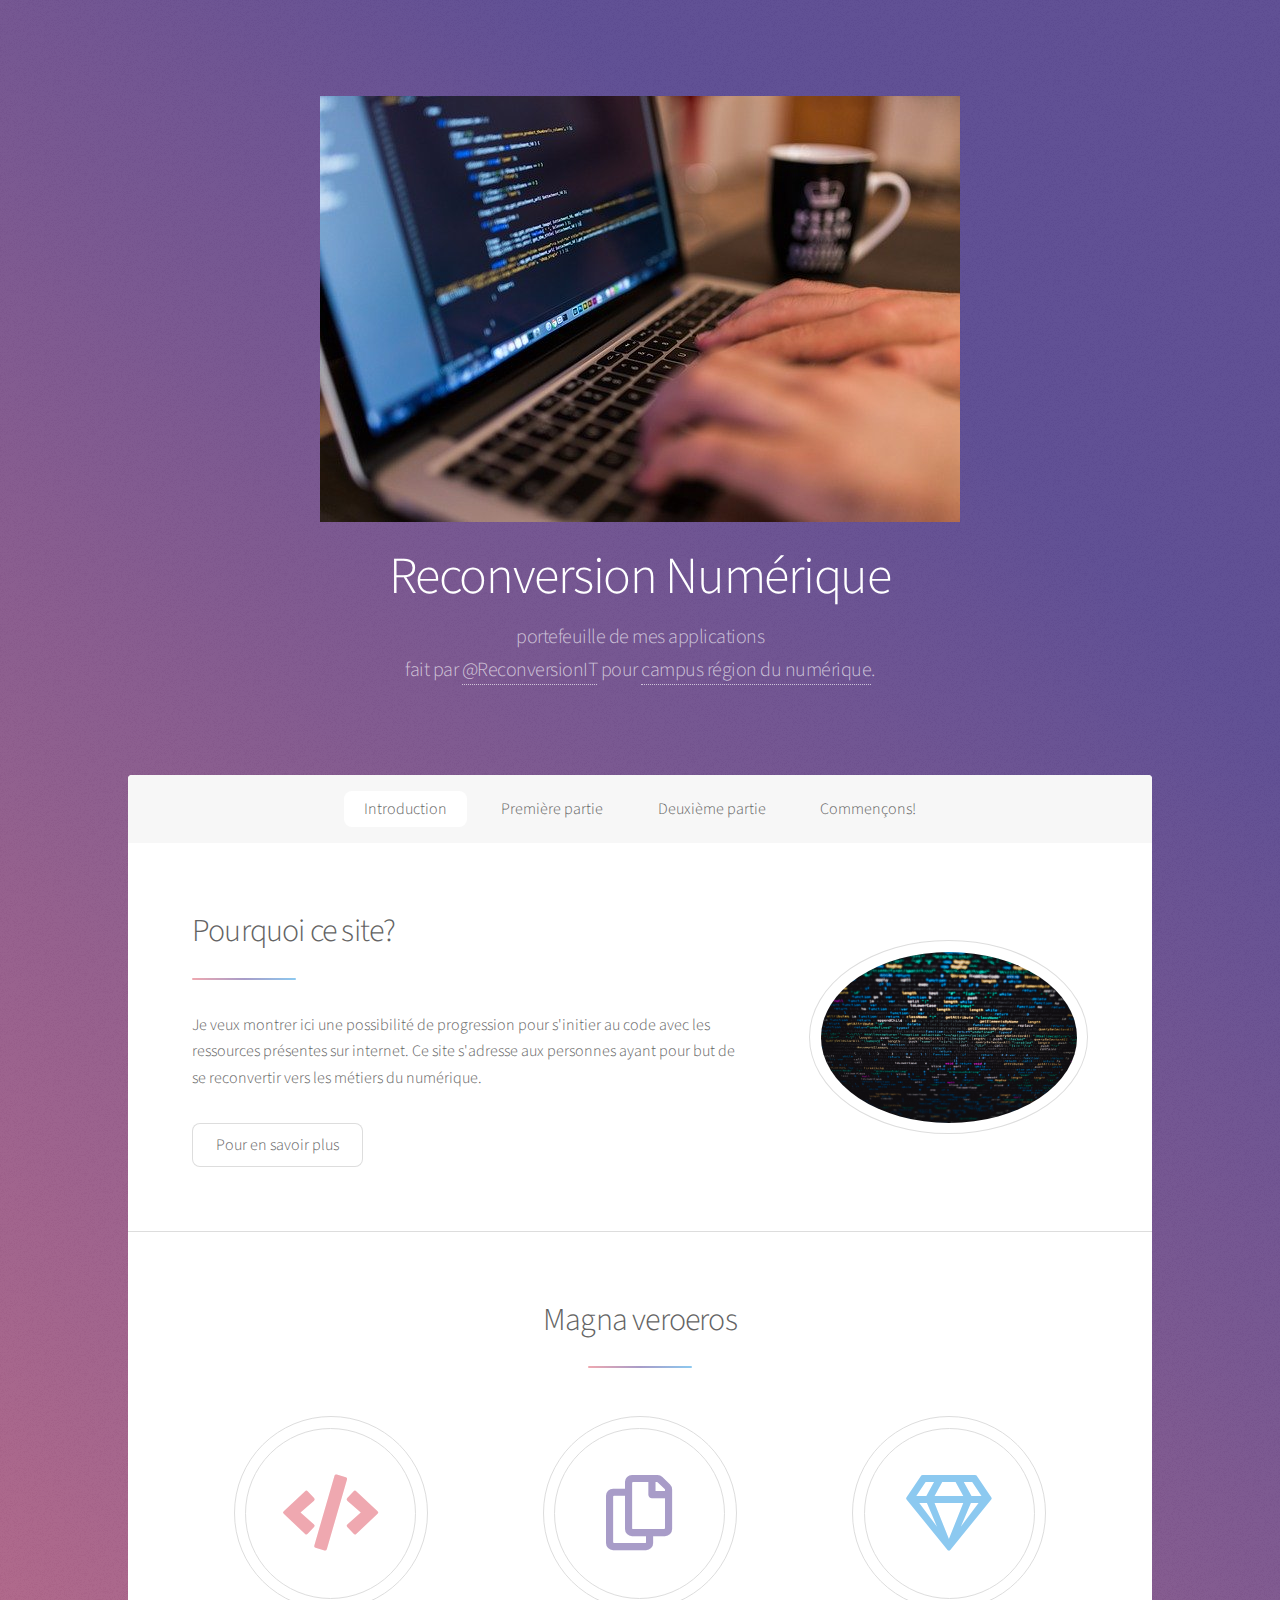
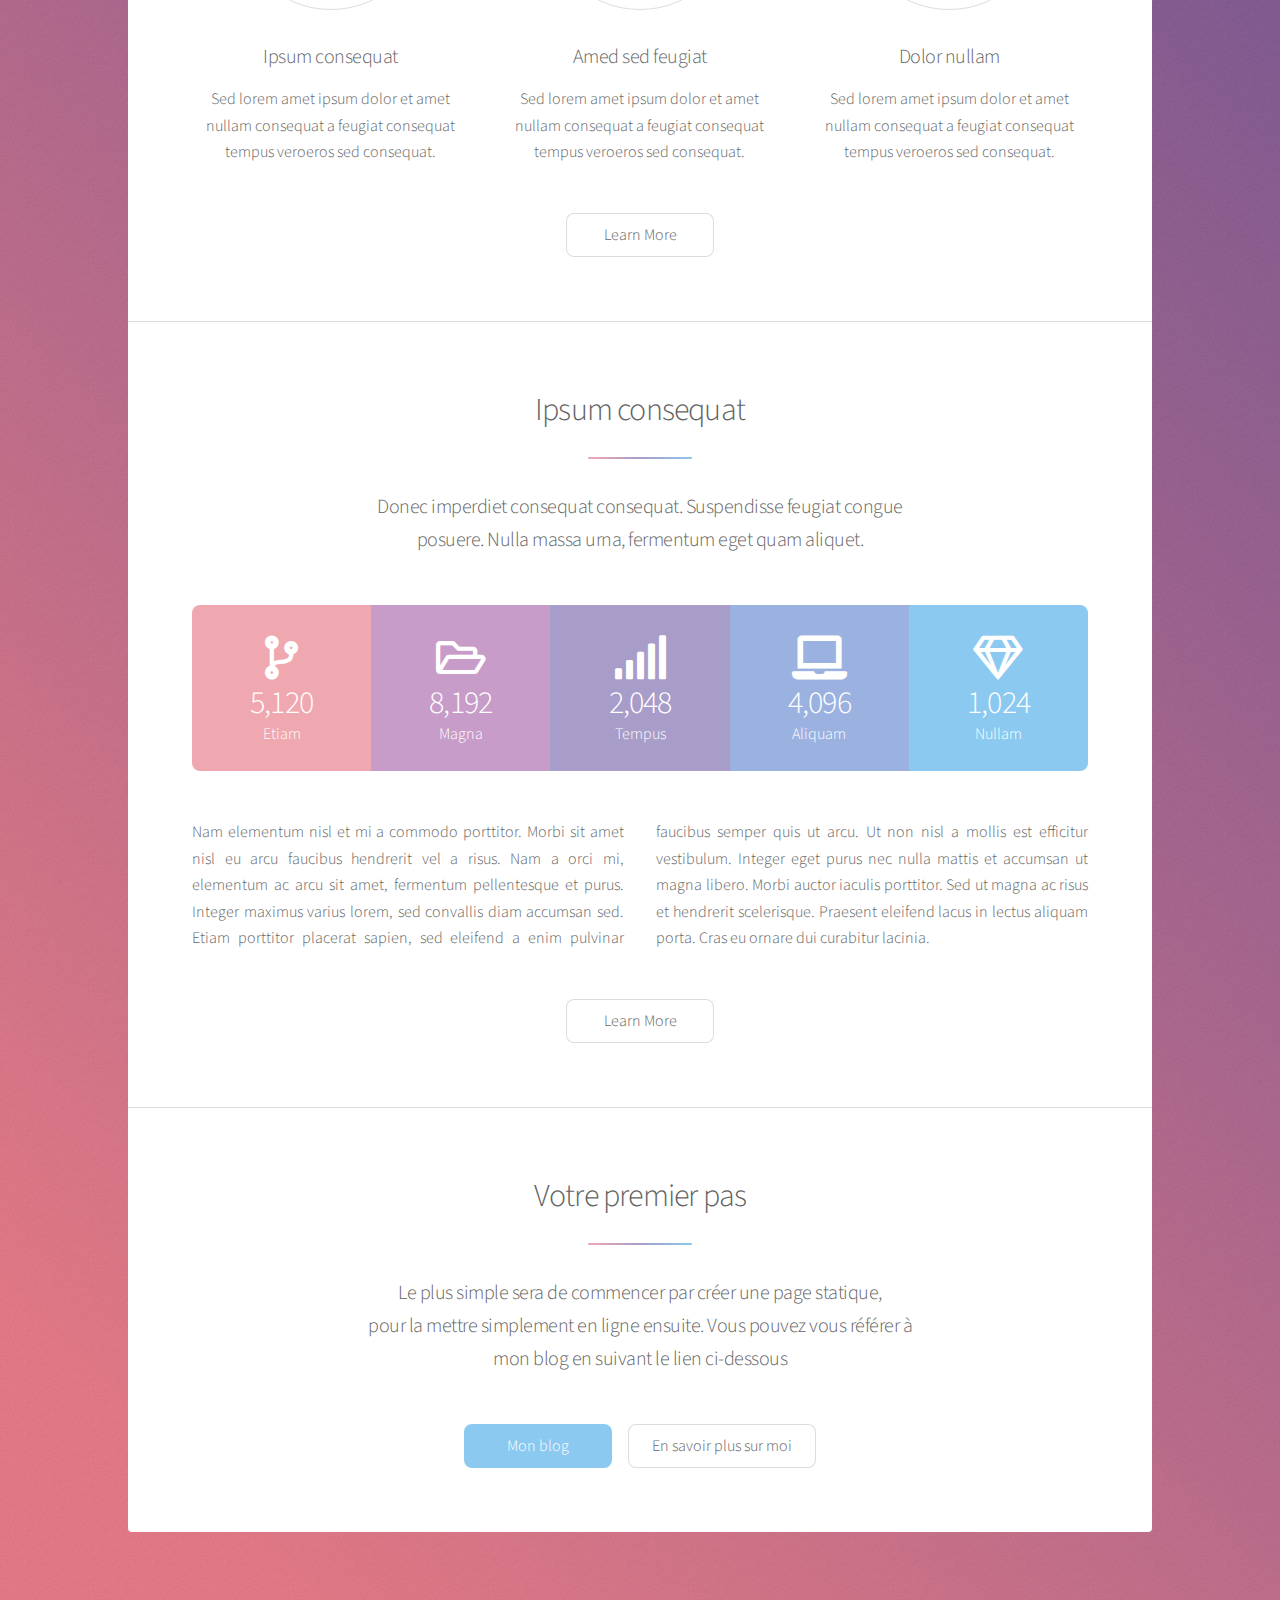
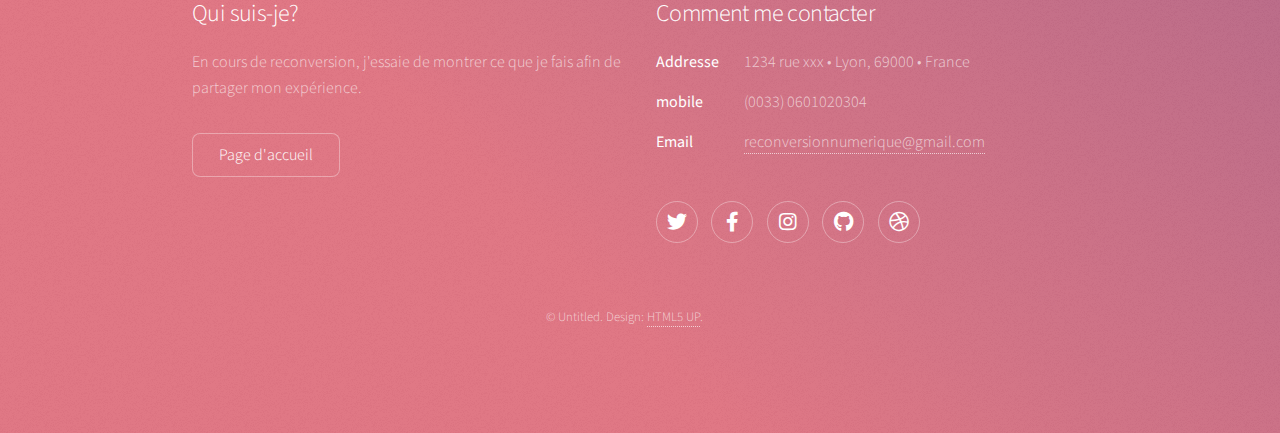
==== index.html @ 4ed1828c "Add files via upload" ====
<!DOCTYPE HTML>
<!--
	Stellar by HTML5 UP
	html5up.net | @ajlkn
	Free for personal and commercial use under the CCA 3.0 license (html5up.net/license)
-->
<html>
	<head>
		<title>RECONVERSION NUMERIQUE</title>
		<meta charset="utf-8" />
		<meta name="viewport" content="width=device-width, initial-scale=1, user-scalable=no" />
		<link rel="stylesheet" href="assets/css/main.css" />
		<noscript><link rel="stylesheet" href="assets/css/noscript.css" /></noscript>
	</head>
	<body class="is-preload">

		<!-- Wrapper -->
			<div id="wrapper">

				<!-- Header -->
					<header id="header" class="alt">
						<span class="logo"><img src="images/work-731198_640.jpg" alt="" /></span>
						<h1>Reconversion Numérique</h1>
						<p>portefeuille de mes applications<br />
						fait par <a href="https://twitter.com/ReconversionIT">@ReconversionIT</a> pour <a href="https://www.campus-region.fr/">campus région du numérique</a>.</p>
					</header>

				<!-- Nav -->
					<nav id="nav">
						<ul>
							<li><a href="#intro" class="active">Introduction</a></li>
							<li><a href="#first">Première partie</a></li>
							<li><a href="#second">Deuxième partie</a></li>
							<li><a href="#cta">Commençons!</a></li>
						</ul>
					</nav>

				<!-- Main -->
					<div id="main">

						<!-- Introduction -->
							<section id="intro" class="main">
								<div class="spotlight">
									<div class="content">
										<header class="major">
											<h2>Pourquoi ce site?</h2>
										</header>
										<p>Je veux montrer ici une possibilité de progression pour s'initier au code avec les ressources présentes sur internet. Ce site s'adresse aux personnes ayant pour but de se reconvertir vers les métiers du numérique.</p>
										<ul class="actions">
											<li><a href="generic.html" class="button">Pour en savoir plus</a></li>
										</ul>
									</div>
									<span class="image"><img src="images/pic01.jpg" alt="" /></span>
								</div>
							</section>

						<!-- First Section -->
							<section id="first" class="main special">
								<header class="major">
									<h2>Magna veroeros</h2>
								</header>
								<ul class="features">
									<li>
										<span class="icon solid major style1 fa-code"></span>
										<h3>Ipsum consequat</h3>
										<p>Sed lorem amet ipsum dolor et amet nullam consequat a feugiat consequat tempus veroeros sed consequat.</p>
									</li>
									<li>
										<span class="icon major style3 fa-copy"></span>
										<h3>Amed sed feugiat</h3>
										<p>Sed lorem amet ipsum dolor et amet nullam consequat a feugiat consequat tempus veroeros sed consequat.</p>
									</li>
									<li>
										<span class="icon major style5 fa-gem"></span>
										<h3>Dolor nullam</h3>
										<p>Sed lorem amet ipsum dolor et amet nullam consequat a feugiat consequat tempus veroeros sed consequat.</p>
									</li>
								</ul>
								<footer class="major">
									<ul class="actions special">
										<li><a href="generic.html" class="button">Learn More</a></li>
									</ul>
								</footer>
							</section>

						<!-- Second Section -->
							<section id="second" class="main special">
								<header class="major">
									<h2>Ipsum consequat</h2>
									<p>Donec imperdiet consequat consequat. Suspendisse feugiat congue<br />
									posuere. Nulla massa urna, fermentum eget quam aliquet.</p>
								</header>
								<ul class="statistics">
									<li class="style1">
										<span class="icon solid fa-code-branch"></span>
										<strong>5,120</strong> Etiam
									</li>
									<li class="style2">
										<span class="icon fa-folder-open"></span>
										<strong>8,192</strong> Magna
									</li>
									<li class="style3">
										<span class="icon solid fa-signal"></span>
										<strong>2,048</strong> Tempus
									</li>
									<li class="style4">
										<span class="icon solid fa-laptop"></span>
										<strong>4,096</strong> Aliquam
									</li>
									<li class="style5">
										<span class="icon fa-gem"></span>
										<strong>1,024</strong> Nullam
									</li>
								</ul>
								<p class="content">Nam elementum nisl et mi a commodo porttitor. Morbi sit amet nisl eu arcu faucibus hendrerit vel a risus. Nam a orci mi, elementum ac arcu sit amet, fermentum pellentesque et purus. Integer maximus varius lorem, sed convallis diam accumsan sed. Etiam porttitor placerat sapien, sed eleifend a enim pulvinar faucibus semper quis ut arcu. Ut non nisl a mollis est efficitur vestibulum. Integer eget purus nec nulla mattis et accumsan ut magna libero. Morbi auctor iaculis porttitor. Sed ut magna ac risus et hendrerit scelerisque. Praesent eleifend lacus in lectus aliquam porta. Cras eu ornare dui curabitur lacinia.</p>
								<footer class="major">
									<ul class="actions special">
										<li><a href="generic.html" class="button">Learn More</a></li>
									</ul>
								</footer>
							</section>

						<!-- Get Started -->
							<section id="cta" class="main special">
								<header class="major">
									<h2>Votre premier pas</h2>
									<p>Le plus simple sera de commencer par créer une page statique,<br />
									pour la mettre simplement en ligne ensuite. Vous pouvez vous référer à<br />
									mon blog en suivant le lien ci-dessous </p>
								</header>
								<footer class="major">
									<ul class="actions special">
										<li><a href="https://reconversionnumeri.wixsite.com/website" class="button primary">Mon blog</a></li>
										<li><a href="generic.html" class="button">En savoir plus sur moi</a></li>
									</ul>
								</footer>
							</section>

					</div>

				<!-- Footer -->
					<footer id="footer">
						<section>
							<h2>Qui suis-je?</h2>
							<p>En cours de reconversion, j'essaie de montrer ce que je fais afin de partager mon expérience.</p>
							<ul class="actions">
								<li><a href="index.html" class="button">Page d'accueil</a></li>
							</ul>
						</section>
						<section>
							<h2>Comment me contacter</h2>
							<dl class="alt">
								<dt>Addresse</dt>
								<dd>1234 rue xxx &bull; Lyon, 69000 &bull; France</dd>
								<dt>mobile</dt>
								<dd>(0033) 0601020304</dd>
								<dt>Email</dt>
								<dd><a href="#">reconversionnumerique@gmail.com</a></dd>
							</dl>
							<ul class="icons">
								<li><a href="https://twitter.com/ReconversionIT" class="icon brands fa-twitter alt"><span class="label">Twitter</span></a></li>
								<li><a href="https://www.facebook.com/reconversion.numerique.9" class="icon brands fa-facebook-f alt"><span class="label">Facebook</span></a></li>
								<li><a href="https://www.instagram.com/reconversionnumerique/" class="icon brands fa-instagram alt"><span class="label">Instagram</span></a></li>
								<li><a href="https://github.com/reconversionnumerique/" class="icon brands fa-github alt"><span class="label">GitHub</span></a></li>
								<li><a href="https://dribbble.com/Numerique" class="icon brands fa-dribbble alt"><span class="label">Dribbble</span></a></li>
							</ul>
						</section>
						<p class="copyright">&copy; Untitled. Design: <a href="https://html5up.net">HTML5 UP</a>.</p>
					</footer>

			</div>

		<!-- Scripts -->
			<script src="assets/js/jquery.min.js"></script>
			<script src="assets/js/jquery.scrollex.min.js"></script>
			<script src="assets/js/jquery.scrolly.min.js"></script>
			<script src="assets/js/browser.min.js"></script>
			<script src="assets/js/breakpoints.min.js"></script>
			<script src="assets/js/util.js"></script>
			<script src="assets/js/main.js"></script>

	</body>
</html>
---- assets/css/main.css ----
@import url(fontawesome-all.min.css);
@import 'https://fonts.googleapis.com/css?family=Source+Sans+Pro:300,400';

/*
	Stellar by HTML5 UP
	html5up.net | @ajlkn
	Free for personal and commercial use under the CCA 3.0 license (html5up.net/license)
*/

html, body, div, span, applet, object,
iframe, h1, h2, h3, h4, h5, h6, p, blockquote,
pre, a, abbr, acronym, address, big, cite,
code, del, dfn, em, img, ins, kbd, q, s, samp,
small, strike, strong, sub, sup, tt, var, b,
u, i, center, dl, dt, dd, ol, ul, li, fieldset,
form, label, legend, table, caption, tbody,
tfoot, thead, tr, th, td, article, aside,
canvas, details, embed, figure, figcaption,
footer, header, hgroup, menu, nav, output, ruby,
section, summary, time, mark, audio, video {
	margin: 0;
	padding: 0;
	border: 0;
	font-size: 100%;
	font: inherit;
	vertical-align: baseline;}

article, aside, details, figcaption, figure,
footer, header, hgroup, menu, nav, section {
	display: block;}

body {
	line-height: 1;
}

ol, ul {
	list-style: none;
}

blockquote, q {
	quotes: none;
}

	blockquote:before, blockquote:after, q:before, q:after {
		content: '';
		content: none;
	}

table {
	border-collapse: collapse;
	border-spacing: 0;
}

body {
	-webkit-text-size-adjust: none;
}

mark {
	background-color: transparent;
	color: inherit;
}

input::-moz-focus-inner {
	border: 0;
	padding: 0;
}

input, select, textarea {
	-moz-appearance: none;
	-webkit-appearance: none;
	-ms-appearance: none;
	appearance: none;
}

/* Basic */

	@-ms-viewport {
		width: device-width;
	}

	body {
		-ms-overflow-style: scrollbar;
	}

	@media screen and (max-width: 480px) {

		html, body {
			min-width: 320px;
		}

	}

	html {
		box-sizing: border-box;
	}

	*, *:before, *:after {
		box-sizing: inherit;
	}

	body {
		background-color: #935d8c;
		background-image: url("images/overlay.png"), -moz-linear-gradient(45deg, #e37682 15%, #5f4d93 85%);
		background-image: url("images/overlay.png"), -webkit-linear-gradient(45deg, #e37682 15%, #5f4d93 85%);
		background-image: url("images/overlay.png"), -ms-linear-gradient(45deg, #e37682 15%, #5f4d93 85%);
		background-image: url("images/overlay.png"), linear-gradient(45deg, #e37682 15%, #5f4d93 85%);
	}

		body.is-preload *, body.is-preload *:before, body.is-preload *:after {
			-moz-animation: none !important;
			-webkit-animation: none !important;
			-ms-animation: none !important;
			animation: none !important;
			-moz-transition: none !important;
			-webkit-transition: none !important;
			-ms-transition: none !important;
			transition: none !important;
		}

/* Type */

	body {
		background-color: #935d8c;
		color: rgba(255, 255, 255, 0.65);
	}

	body, input, select, textarea {
		font-family: "Source Sans Pro", Helvetica, sans-serif;
		font-size: 17pt;
		font-weight: 300;
		line-height: 1.65;
	}

		@media screen and (max-width: 1680px) {

			body, input, select, textarea {
				font-size: 14pt;
			}

		}

		@media screen and (max-width: 1280px) {

			body, input, select, textarea {
				font-size: 12pt;
			}

		}

		@media screen and (max-width: 360px) {

			body, input, select, textarea {
				font-size: 11pt;
			}

		}

	a {
		-moz-transition: color 0.2s ease, border-bottom 0.2s ease;
		-webkit-transition: color 0.2s ease, border-bottom 0.2s ease;
		-ms-transition: color 0.2s ease, border-bottom 0.2s ease;
		transition: color 0.2s ease, border-bottom 0.2s ease;
		text-decoration: none;
		border-bottom: dotted 1px;
		color: inherit;
	}

		a:hover {
			border-bottom-color: transparent;
		}

	strong, b {
		font-weight: 400;
	}

	em, i {
		font-style: italic;
	}

	p {
		margin: 0 0 2em 0;
	}

		p.content {
			-moz-columns: 20em 2;
			-webkit-columns: 20em 2;
			-ms-columns: 20em 2;
			columns: 20em 2;
			-moz-column-gap: 2em;
			-webkit-column-gap: 2em;
			-ms-column-gap: 2em;
			column-gap: 2em;
			text-align: justify;
		}

	h1, h2, h3, h4, h5, h6 {
		font-weight: 300;
		line-height: 1.5;
		margin: 0 0 0.7em 0;
		letter-spacing: -0.025em;
	}

		h1 a, h2 a, h3 a, h4 a, h5 a, h6 a {
			color: inherit;
			text-decoration: none;
		}

	h1 {
		font-size: 2.5em;
		line-height: 1.2;
	}

	h2 {
		font-size: 1.5em;
	}

	h3 {
		font-size: 1.25em;
	}

	h4 {
		font-size: 1.1em;
	}

	h5 {
		font-size: 0.9em;
	}

	h6 {
		font-size: 0.7em;
	}

	@media screen and (max-width: 736px) {

		h1 {
			font-size: 2em;
		}

	}

	sub {
		font-size: 0.8em;
		position: relative;
		top: 0.5em;
	}

	sup {
		font-size: 0.8em;
		position: relative;
		top: -0.5em;
	}

	blockquote {
		border-left: solid 4px;
		font-style: italic;
		margin: 0 0 2em 0;
		padding: 0.5em 0 0.5em 2em;
	}

	code {
		border-radius: 8px;
		border: solid 1px;
		font-family: "Courier New", monospace;
		font-size: 0.9em;
		margin: 0 0.25em;
		padding: 0.25em 0.65em;
	}

	pre {
		-webkit-overflow-scrolling: touch;
		font-family: "Courier New", monospace;
		font-size: 0.9em;
		margin: 0 0 2em 0;
	}

		pre code {
			display: block;
			line-height: 1.75;
			padding: 1em 1.5em;
			overflow-x: auto;
		}

	hr {
		border: 0;
		border-bottom: solid 1px;
		margin: 2em 0;
	}

		hr.major {
			margin: 3em 0;
		}

	.align-left {
		text-align: left;
	}

	.align-center {
		text-align: center;
	}

	.align-right {
		text-align: right;
	}

	input, select, textarea {
		color: #ffffff;
	}

	a:hover {
		color: #ffffff;
	}

	strong, b {
		color: #ffffff;
	}

	h1, h2, h3, h4, h5, h6 {
		color: #ffffff;
	}

	blockquote {
		border-left-color: rgba(255, 255, 255, 0.35);
	}

	code {
		background: rgba(255, 255, 255, 0.075);
		border-color: rgba(255, 255, 255, 0.35);
	}

	hr {
		border-bottom-color: rgba(255, 255, 255, 0.35);
	}

/* Row */

	.row {
		display: flex;
		flex-wrap: wrap;
		box-sizing: border-box;
		align-items: stretch;
	}

		.row > * {
			box-sizing: border-box;
		}

		.row.gtr-uniform > * > :last-child {
			margin-bottom: 0;
		}

		.row.aln-left {
			justify-content: flex-start;
		}

		.row.aln-center {
			justify-content: center;
		}

		.row.aln-right {
			justify-content: flex-end;
		}

		.row.aln-top {
			align-items: flex-start;
		}

		.row.aln-middle {
			align-items: center;
		}

		.row.aln-bottom {
			align-items: flex-end;
		}

		.row > .imp {
			order: -1;
		}

		.row > .col-1 {
			width: 8.33333%;
		}

		.row > .off-1 {
			margin-left: 8.33333%;
		}

		.row > .col-2 {
			width: 16.66667%;
		}

		.row > .off-2 {
			margin-left: 16.66667%;
		}

		.row > .col-3 {
			width: 25%;
		}

		.row > .off-3 {
			margin-left: 25%;
		}

		.row > .col-4 {
			width: 33.33333%;
		}

		.row > .off-4 {
			margin-left: 33.33333%;
		}

		.row > .col-5 {
			width: 41.66667%;
		}

		.row > .off-5 {
			margin-left: 41.66667%;
		}

		.row > .col-6 {
			width: 50%;
		}

		.row > .off-6 {
			margin-left: 50%;
		}

		.row > .col-7 {
			width: 58.33333%;
		}

		.row > .off-7 {
			margin-left: 58.33333%;
		}

		.row > .col-8 {
			width: 66.66667%;
		}

		.row > .off-8 {
			margin-left: 66.66667%;
		}

		.row > .col-9 {
			width: 75%;
		}

		.row > .off-9 {
			margin-left: 75%;
		}

		.row > .col-10 {
			width: 83.33333%;
		}

		.row > .off-10 {
			margin-left: 83.33333%;
		}

		.row > .col-11 {
			width: 91.66667%;
		}

		.row > .off-11 {
			margin-left: 91.66667%;
		}

		.row > .col-12 {
			width: 100%;
		}

		.row > .off-12 {
			margin-left: 100%;
		}

		.row.gtr-0 {
			margin-top: 0;
			margin-left: 0em;
		}

			.row.gtr-0 > * {
				padding: 0 0 0 0em;
			}

			.row.gtr-0.gtr-uniform {
				margin-top: 0em;
			}

				.row.gtr-0.gtr-uniform > * {
					padding-top: 0em;
				}

		.row.gtr-25 {
			margin-top: 0;
			margin-left: -0.375em;
		}

			.row.gtr-25 > * {
				padding: 0 0 0 0.375em;
			}

			.row.gtr-25.gtr-uniform {
				margin-top: -0.375em;
			}

				.row.gtr-25.gtr-uniform > * {
					padding-top: 0.375em;
				}

		.row.gtr-50 {
			margin-top: 0;
			margin-left: -0.75em;
		}

			.row.gtr-50 > * {
				padding: 0 0 0 0.75em;
			}

			.row.gtr-50.gtr-uniform {
				margin-top: -0.75em;
			}

				.row.gtr-50.gtr-uniform > * {
					padding-top: 0.75em;
				}

		.row {
			margin-top: 0;
			margin-left: -1.5em;
		}

			.row > * {
				padding: 0 0 0 1.5em;
			}

			.row.gtr-uniform {
				margin-top: -1.5em;
			}

				.row.gtr-uniform > * {
					padding-top: 1.5em;
				}

		.row.gtr-150 {
			margin-top: 0;
			margin-left: -2.25em;
		}

			.row.gtr-150 > * {
				padding: 0 0 0 2.25em;
			}

			.row.gtr-150.gtr-uniform {
				margin-top: -2.25em;
			}

				.row.gtr-150.gtr-uniform > * {
					padding-top: 2.25em;
				}

		.row.gtr-200 {
			margin-top: 0;
			margin-left: -3em;
		}

			.row.gtr-200 > * {
				padding: 0 0 0 3em;
			}

			.row.gtr-200.gtr-uniform {
				margin-top: -3em;
			}

				.row.gtr-200.gtr-uniform > * {
					padding-top: 3em;
				}

		@media screen and (max-width: 1680px) {

			.row {
				display: flex;
				flex-wrap: wrap;
				box-sizing: border-box;
				align-items: stretch;
			}

				.row > * {
					box-sizing: border-box;
				}

				.row.gtr-uniform > * > :last-child {
					margin-bottom: 0;
				}

				.row.aln-left {
					justify-content: flex-start;
				}

				.row.aln-center {
					justify-content: center;
				}

				.row.aln-right {
					justify-content: flex-end;
				}

				.row.aln-top {
					align-items: flex-start;
				}

				.row.aln-middle {
					align-items: center;
				}

				.row.aln-bottom {
					align-items: flex-end;
				}

				.row > .imp-xlarge {
					order: -1;
				}

				.row > .col-1-xlarge {
					width: 8.33333%;
				}

				.row > .off-1-xlarge {
					margin-left: 8.33333%;
				}

				.row > .col-2-xlarge {
					width: 16.66667%;
				}

				.row > .off-2-xlarge {
					margin-left: 16.66667%;
				}

				.row > .col-3-xlarge {
					width: 25%;
				}

				.row > .off-3-xlarge {
					margin-left: 25%;
				}

				.row > .col-4-xlarge {
					width: 33.33333%;
				}

				.row > .off-4-xlarge {
					margin-left: 33.33333%;
				}

				.row > .col-5-xlarge {
					width: 41.66667%;
				}

				.row > .off-5-xlarge {
					margin-left: 41.66667%;
				}

				.row > .col-6-xlarge {
					width: 50%;
				}

				.row > .off-6-xlarge {
					margin-left: 50%;
				}

				.row > .col-7-xlarge {
					width: 58.33333%;
				}

				.row > .off-7-xlarge {
					margin-left: 58.33333%;
				}

				.row > .col-8-xlarge {
					width: 66.66667%;
				}

				.row > .off-8-xlarge {
					margin-left: 66.66667%;
				}

				.row > .col-9-xlarge {
					width: 75%;
				}

				.row > .off-9-xlarge {
					margin-left: 75%;
				}

				.row > .col-10-xlarge {
					width: 83.33333%;
				}

				.row > .off-10-xlarge {
					margin-left: 83.33333%;
				}

				.row > .col-11-xlarge {
					width: 91.66667%;
				}

				.row > .off-11-xlarge {
					margin-left: 91.66667%;
				}

				.row > .col-12-xlarge {
					width: 100%;
				}

				.row > .off-12-xlarge {
					margin-left: 100%;
				}

				.row.gtr-0 {
					margin-top: 0;
					margin-left: 0em;
				}

					.row.gtr-0 > * {
						padding: 0 0 0 0em;
					}

					.row.gtr-0.gtr-uniform {
						margin-top: 0em;
					}

						.row.gtr-0.gtr-uniform > * {
							padding-top: 0em;
						}

				.row.gtr-25 {
					margin-top: 0;
					margin-left: -0.375em;
				}

					.row.gtr-25 > * {
						padding: 0 0 0 0.375em;
					}

					.row.gtr-25.gtr-uniform {
						margin-top: -0.375em;
					}

						.row.gtr-25.gtr-uniform > * {
							padding-top: 0.375em;
						}

				.row.gtr-50 {
					margin-top: 0;
					margin-left: -0.75em;
				}

					.row.gtr-50 > * {
						padding: 0 0 0 0.75em;
					}

					.row.gtr-50.gtr-uniform {
						margin-top: -0.75em;
					}

						.row.gtr-50.gtr-uniform > * {
							padding-top: 0.75em;
						}

				.row {
					margin-top: 0;
					margin-left: -1.5em;
				}

					.row > * {
						padding: 0 0 0 1.5em;
					}

					.row.gtr-uniform {
						margin-top: -1.5em;
					}

						.row.gtr-uniform > * {
							padding-top: 1.5em;
						}

				.row.gtr-150 {
					margin-top: 0;
					margin-left: -2.25em;
				}

					.row.gtr-150 > * {
						padding: 0 0 0 2.25em;
					}

					.row.gtr-150.gtr-uniform {
						margin-top: -2.25em;
					}

						.row.gtr-150.gtr-uniform > * {
							padding-top: 2.25em;
						}

				.row.gtr-200 {
					margin-top: 0;
					margin-left: -3em;
				}

					.row.gtr-200 > * {
						padding: 0 0 0 3em;
					}

					.row.gtr-200.gtr-uniform {
						margin-top: -3em;
					}

						.row.gtr-200.gtr-uniform > * {
							padding-top: 3em;
						}

		}

		@media screen and (max-width: 1280px) {

			.row {
				display: flex;
				flex-wrap: wrap;
				box-sizing: border-box;
				align-items: stretch;
			}

				.row > * {
					box-sizing: border-box;
				}

				.row.gtr-uniform > * > :last-child {
					margin-bottom: 0;
				}

				.row.aln-left {
					justify-content: flex-start;
				}

				.row.aln-center {
					justify-content: center;
				}

				.row.aln-right {
					justify-content: flex-end;
				}

				.row.aln-top {
					align-items: flex-start;
				}

				.row.aln-middle {
					align-items: center;
				}

				.row.aln-bottom {
					align-items: flex-end;
				}

				.row > .imp-large {
					order: -1;
				}

				.row > .col-1-large {
					width: 8.33333%;
				}

				.row > .off-1-large {
					margin-left: 8.33333%;
				}

				.row > .col-2-large {
					width: 16.66667%;
				}

				.row > .off-2-large {
					margin-left: 16.66667%;
				}

				.row > .col-3-large {
					width: 25%;
				}

				.row > .off-3-large {
					margin-left: 25%;
				}

				.row > .col-4-large {
					width: 33.33333%;
				}

				.row > .off-4-large {
					margin-left: 33.33333%;
				}

				.row > .col-5-large {
					width: 41.66667%;
				}

				.row > .off-5-large {
					margin-left: 41.66667%;
				}

				.row > .col-6-large {
					width: 50%;
				}

				.row > .off-6-large {
					margin-left: 50%;
				}

				.row > .col-7-large {
					width: 58.33333%;
				}

				.row > .off-7-large {
					margin-left: 58.33333%;
				}

				.row > .col-8-large {
					width: 66.66667%;
				}

				.row > .off-8-large {
					margin-left: 66.66667%;
				}

				.row > .col-9-large {
					width: 75%;
				}

				.row > .off-9-large {
					margin-left: 75%;
				}

				.row > .col-10-large {
					width: 83.33333%;
				}

				.row > .off-10-large {
					margin-left: 83.33333%;
				}

				.row > .col-11-large {
					width: 91.66667%;
				}

				.row > .off-11-large {
					margin-left: 91.66667%;
				}

				.row > .col-12-large {
					width: 100%;
				}

				.row > .off-12-large {
					margin-left: 100%;
				}

				.row.gtr-0 {
					margin-top: 0;
					margin-left: 0em;
				}

					.row.gtr-0 > * {
						padding: 0 0 0 0em;
					}

					.row.gtr-0.gtr-uniform {
						margin-top: 0em;
					}

						.row.gtr-0.gtr-uniform > * {
							padding-top: 0em;
						}

				.row.gtr-25 {
					margin-top: 0;
					margin-left: -0.375em;
				}

					.row.gtr-25 > * {
						padding: 0 0 0 0.375em;
					}

					.row.gtr-25.gtr-uniform {
						margin-top: -0.375em;
					}

						.row.gtr-25.gtr-uniform > * {
							padding-top: 0.375em;
						}

				.row.gtr-50 {
					margin-top: 0;
					margin-left: -0.75em;
				}

					.row.gtr-50 > * {
						padding: 0 0 0 0.75em;
					}

					.row.gtr-50.gtr-uniform {
						margin-top: -0.75em;
					}

						.row.gtr-50.gtr-uniform > * {
							padding-top: 0.75em;
						}

				.row {
					margin-top: 0;
					margin-left: -1.5em;
				}

					.row > * {
						padding: 0 0 0 1.5em;
					}

					.row.gtr-uniform {
						margin-top: -1.5em;
					}

						.row.gtr-uniform > * {
							padding-top: 1.5em;
						}

				.row.gtr-150 {
					margin-top: 0;
					margin-left: -2.25em;
				}

					.row.gtr-150 > * {
						padding: 0 0 0 2.25em;
					}

					.row.gtr-150.gtr-uniform {
						margin-top: -2.25em;
					}

						.row.gtr-150.gtr-uniform > * {
							padding-top: 2.25em;
						}

				.row.gtr-200 {
					margin-top: 0;
					margin-left: -3em;
				}

					.row.gtr-200 > * {
						padding: 0 0 0 3em;
					}

					.row.gtr-200.gtr-uniform {
						margin-top: -3em;
					}

						.row.gtr-200.gtr-uniform > * {
							padding-top: 3em;
						}

		}

		@media screen and (max-width: 980px) {

			.row {
				display: flex;
				flex-wrap: wrap;
				box-sizing: border-box;
				align-items: stretch;
			}

				.row > * {
					box-sizing: border-box;
				}

				.row.gtr-uniform > * > :last-child {
					margin-bottom: 0;
				}

				.row.aln-left {
					justify-content: flex-start;
				}

				.row.aln-center {
					justify-content: center;
				}

				.row.aln-right {
					justify-content: flex-end;
				}

				.row.aln-top {
					align-items: flex-start;
				}

				.row.aln-middle {
					align-items: center;
				}

				.row.aln-bottom {
					align-items: flex-end;
				}

				.row > .imp-medium {
					order: -1;
				}

				.row > .col-1-medium {
					width: 8.33333%;
				}

				.row > .off-1-medium {
					margin-left: 8.33333%;
				}

				.row > .col-2-medium {
					width: 16.66667%;
				}

				.row > .off-2-medium {
					margin-left: 16.66667%;
				}

				.row > .col-3-medium {
					width: 25%;
				}

				.row > .off-3-medium {
					margin-left: 25%;
				}

				.row > .col-4-medium {
					width: 33.33333%;
				}

				.row > .off-4-medium {
					margin-left: 33.33333%;
				}

				.row > .col-5-medium {
					width: 41.66667%;
				}

				.row > .off-5-medium {
					margin-left: 41.66667%;
				}

				.row > .col-6-medium {
					width: 50%;
				}

				.row > .off-6-medium {
					margin-left: 50%;
				}

				.row > .col-7-medium {
					width: 58.33333%;
				}

				.row > .off-7-medium {
					margin-left: 58.33333%;
				}

				.row > .col-8-medium {
					width: 66.66667%;
				}

				.row > .off-8-medium {
					margin-left: 66.66667%;
				}

				.row > .col-9-medium {
					width: 75%;
				}

				.row > .off-9-medium {
					margin-left: 75%;
				}

				.row > .col-10-medium {
					width: 83.33333%;
				}

				.row > .off-10-medium {
					margin-left: 83.33333%;
				}

				.row > .col-11-medium {
					width: 91.66667%;
				}

				.row > .off-11-medium {
					margin-left: 91.66667%;
				}

				.row > .col-12-medium {
					width: 100%;
				}

				.row > .off-12-medium {
					margin-left: 100%;
				}

				.row.gtr-0 {
					margin-top: 0;
					margin-left: 0em;
				}

					.row.gtr-0 > * {
						padding: 0 0 0 0em;
					}

					.row.gtr-0.gtr-uniform {
						margin-top: 0em;
					}

						.row.gtr-0.gtr-uniform > * {
							padding-top: 0em;
						}

				.row.gtr-25 {
					margin-top: 0;
					margin-left: -0.375em;
				}

					.row.gtr-25 > * {
						padding: 0 0 0 0.375em;
					}

					.row.gtr-25.gtr-uniform {
						margin-top: -0.375em;
					}

						.row.gtr-25.gtr-uniform > * {
							padding-top: 0.375em;
						}

				.row.gtr-50 {
					margin-top: 0;
					margin-left: -0.75em;
				}

					.row.gtr-50 > * {
						padding: 0 0 0 0.75em;
					}

					.row.gtr-50.gtr-uniform {
						margin-top: -0.75em;
					}

						.row.gtr-50.gtr-uniform > * {
							padding-top: 0.75em;
						}

				.row {
					margin-top: 0;
					margin-left: -1.5em;
				}

					.row > * {
						padding: 0 0 0 1.5em;
					}

					.row.gtr-uniform {
						margin-top: -1.5em;
					}

						.row.gtr-uniform > * {
							padding-top: 1.5em;
						}

				.row.gtr-150 {
					margin-top: 0;
					margin-left: -2.25em;
				}

					.row.gtr-150 > * {
						padding: 0 0 0 2.25em;
					}

					.row.gtr-150.gtr-uniform {
						margin-top: -2.25em;
					}

						.row.gtr-150.gtr-uniform > * {
							padding-top: 2.25em;
						}

				.row.gtr-200 {
					margin-top: 0;
					margin-left: -3em;
				}

					.row.gtr-200 > * {
						padding: 0 0 0 3em;
					}

					.row.gtr-200.gtr-uniform {
						margin-top: -3em;
					}

						.row.gtr-200.gtr-uniform > * {
							padding-top: 3em;
						}

		}

		@media screen and (max-width: 736px) {

			.row {
				display: flex;
				flex-wrap: wrap;
				box-sizing: border-box;
				align-items: stretch;
			}

				.row > * {
					box-sizing: border-box;
				}

				.row.gtr-uniform > * > :last-child {
					margin-bottom: 0;
				}

				.row.aln-left {
					justify-content: flex-start;
				}

				.row.aln-center {
					justify-content: center;
				}

				.row.aln-right {
					justify-content: flex-end;
				}

				.row.aln-top {
					align-items: flex-start;
				}

				.row.aln-middle {
					align-items: center;
				}

				.row.aln-bottom {
					align-items: flex-end;
				}

				.row > .imp-small {
					order: -1;
				}

				.row > .col-1-small {
					width: 8.33333%;
				}

				.row > .off-1-small {
					margin-left: 8.33333%;
				}

				.row > .col-2-small {
					width: 16.66667%;
				}

				.row > .off-2-small {
					margin-left: 16.66667%;
				}

				.row > .col-3-small {
					width: 25%;
				}

				.row > .off-3-small {
					margin-left: 25%;
				}

				.row > .col-4-small {
					width: 33.33333%;
				}

				.row > .off-4-small {
					margin-left: 33.33333%;
				}

				.row > .col-5-small {
					width: 41.66667%;
				}

				.row > .off-5-small {
					margin-left: 41.66667%;
				}

				.row > .col-6-small {
					width: 50%;
				}

				.row > .off-6-small {
					margin-left: 50%;
				}

				.row > .col-7-small {
					width: 58.33333%;
				}

				.row > .off-7-small {
					margin-left: 58.33333%;
				}

				.row > .col-8-small {
					width: 66.66667%;
				}

				.row > .off-8-small {
					margin-left: 66.66667%;
				}

				.row > .col-9-small {
					width: 75%;
				}

				.row > .off-9-small {
					margin-left: 75%;
				}

				.row > .col-10-small {
					width: 83.33333%;
				}

				.row > .off-10-small {
					margin-left: 83.33333%;
				}

				.row > .col-11-small {
					width: 91.66667%;
				}

				.row > .off-11-small {
					margin-left: 91.66667%;
				}

				.row > .col-12-small {
					width: 100%;
				}

				.row > .off-12-small {
					margin-left: 100%;
				}

				.row.gtr-0 {
					margin-top: 0;
					margin-left: 0em;
				}

					.row.gtr-0 > * {
						padding: 0 0 0 0em;
					}

					.row.gtr-0.gtr-uniform {
						margin-top: 0em;
					}

						.row.gtr-0.gtr-uniform > * {
							padding-top: 0em;
						}

				.row.gtr-25 {
					margin-top: 0;
					margin-left: -0.25em;
				}

					.row.gtr-25 > * {
						padding: 0 0 0 0.25em;
					}

					.row.gtr-25.gtr-uniform {
						margin-top: -0.25em;
					}

						.row.gtr-25.gtr-uniform > * {
							padding-top: 0.25em;
						}

				.row.gtr-50 {
					margin-top: 0;
					margin-left: -0.5em;
				}

					.row.gtr-50 > * {
						padding: 0 0 0 0.5em;
					}

					.row.gtr-50.gtr-uniform {
						margin-top: -0.5em;
					}

						.row.gtr-50.gtr-uniform > * {
							padding-top: 0.5em;
						}

				.row {
					margin-top: 0;
					margin-left: -1em;
				}

					.row > * {
						padding: 0 0 0 1em;
					}

					.row.gtr-uniform {
						margin-top: -1em;
					}

						.row.gtr-uniform > * {
							padding-top: 1em;
						}

				.row.gtr-150 {
					margin-top: 0;
					margin-left: -1.5em;
				}

					.row.gtr-150 > * {
						padding: 0 0 0 1.5em;
					}

					.row.gtr-150.gtr-uniform {
						margin-top: -1.5em;
					}

						.row.gtr-150.gtr-uniform > * {
							padding-top: 1.5em;
						}

				.row.gtr-200 {
					margin-top: 0;
					margin-left: -2em;
				}

					.row.gtr-200 > * {
						padding: 0 0 0 2em;
					}

					.row.gtr-200.gtr-uniform {
						margin-top: -2em;
					}

						.row.gtr-200.gtr-uniform > * {
							padding-top: 2em;
						}

		}

		@media screen and (max-width: 480px) {

			.row {
				display: flex;
				flex-wrap: wrap;
				box-sizing: border-box;
				align-items: stretch;
			}

				.row > * {
					box-sizing: border-box;
				}

				.row.gtr-uniform > * > :last-child {
					margin-bottom: 0;
				}

				.row.aln-left {
					justify-content: flex-start;
				}

				.row.aln-center {
					justify-content: center;
				}

				.row.aln-right {
					justify-content: flex-end;
				}

				.row.aln-top {
					align-items: flex-start;
				}

				.row.aln-middle {
					align-items: center;
				}

				.row.aln-bottom {
					align-items: flex-end;
				}

				.row > .imp-xsmall {
					order: -1;
				}

				.row > .col-1-xsmall {
					width: 8.33333%;
				}

				.row > .off-1-xsmall {
					margin-left: 8.33333%;
				}

				.row > .col-2-xsmall {
					width: 16.66667%;
				}

				.row > .off-2-xsmall {
					margin-left: 16.66667%;
				}

				.row > .col-3-xsmall {
					width: 25%;
				}

				.row > .off-3-xsmall {
					margin-left: 25%;
				}

				.row > .col-4-xsmall {
					width: 33.33333%;
				}

				.row > .off-4-xsmall {
					margin-left: 33.33333%;
				}

				.row > .col-5-xsmall {
					width: 41.66667%;
				}

				.row > .off-5-xsmall {
					margin-left: 41.66667%;
				}

				.row > .col-6-xsmall {
					width: 50%;
				}

				.row > .off-6-xsmall {
					margin-left: 50%;
				}

				.row > .col-7-xsmall {
					width: 58.33333%;
				}

				.row > .off-7-xsmall {
					margin-left: 58.33333%;
				}

				.row > .col-8-xsmall {
					width: 66.66667%;
				}

				.row > .off-8-xsmall {
					margin-left: 66.66667%;
				}

				.row > .col-9-xsmall {
					width: 75%;
				}

				.row > .off-9-xsmall {
					margin-left: 75%;
				}

				.row > .col-10-xsmall {
					width: 83.33333%;
				}

				.row > .off-10-xsmall {
					margin-left: 83.33333%;
				}

				.row > .col-11-xsmall {
					width: 91.66667%;
				}

				.row > .off-11-xsmall {
					margin-left: 91.66667%;
				}

				.row > .col-12-xsmall {
					width: 100%;
				}

				.row > .off-12-xsmall {
					margin-left: 100%;
				}

				.row.gtr-0 {
					margin-top: 0;
					margin-left: 0em;
				}

					.row.gtr-0 > * {
						padding: 0 0 0 0em;
					}

					.row.gtr-0.gtr-uniform {
						margin-top: 0em;
					}

						.row.gtr-0.gtr-uniform > * {
							padding-top: 0em;
						}

				.row.gtr-25 {
					margin-top: 0;
					margin-left: -0.3125em;
				}

					.row.gtr-25 > * {
						padding: 0 0 0 0.3125em;
					}

					.row.gtr-25.gtr-uniform {
						margin-top: -0.3125em;
					}

						.row.gtr-25.gtr-uniform > * {
							padding-top: 0.3125em;
						}

				.row.gtr-50 {
					margin-top: 0;
					margin-left: -0.625em;
				}

					.row.gtr-50 > * {
						padding: 0 0 0 0.625em;
					}

					.row.gtr-50.gtr-uniform {
						margin-top: -0.625em;
					}

						.row.gtr-50.gtr-uniform > * {
							padding-top: 0.625em;
						}

				.row {
					margin-top: 0;
					margin-left: -1.25em;
				}

					.row > * {
						padding: 0 0 0 1.25em;
					}

					.row.gtr-uniform {
						margin-top: -1.25em;
					}

						.row.gtr-uniform > * {
							padding-top: 1.25em;
						}

				.row.gtr-150 {
					margin-top: 0;
					margin-left: -1.875em;
				}

					.row.gtr-150 > * {
						padding: 0 0 0 1.875em;
					}

					.row.gtr-150.gtr-uniform {
						margin-top: -1.875em;
					}

						.row.gtr-150.gtr-uniform > * {
							padding-top: 1.875em;
						}

				.row.gtr-200 {
					margin-top: 0;
					margin-left: -2.5em;
				}

					.row.gtr-200 > * {
						padding: 0 0 0 2.5em;
					}

					.row.gtr-200.gtr-uniform {
						margin-top: -2.5em;
					}

						.row.gtr-200.gtr-uniform > * {
							padding-top: 2.5em;
						}

		}

/* Box */

	.box {
		border-radius: 8px;
		border: solid;
		margin-bottom: 2em;
		padding: 1.5em;
	}

		.box > :last-child,
		.box > :last-child > :last-child,
		.box > :last-child > :last-child > :last-child {
			margin-bottom: 0;
		}

		.box.alt {
			border: 0;
			border-radius: 0;
			padding: 0;
		}

	.box {
		border-color: rgba(255, 255, 255, 0.35);
	}

/* Button */

	input[type="submit"],
	input[type="reset"],
	input[type="button"],
	button,
	.button {
		-moz-appearance: none;
		-webkit-appearance: none;
		-ms-appearance: none;
		appearance: none;
		-moz-transition: background-color 0.2s ease-in-out, color 0.2s ease-in-out;
		-webkit-transition: background-color 0.2s ease-in-out, color 0.2s ease-in-out;
		-ms-transition: background-color 0.2s ease-in-out, color 0.2s ease-in-out;
		transition: background-color 0.2s ease-in-out, color 0.2s ease-in-out;
		border-radius: 8px;
		border: 0;
		cursor: pointer;
		display: inline-block;
		font-weight: 300;
		height: 2.75em;
		line-height: 2.75em;
		min-width: 9.25em;
		padding: 0 1.5em;
		text-align: center;
		text-decoration: none;
		white-space: nowrap;
	}

		input[type="submit"].icon,
		input[type="reset"].icon,
		input[type="button"].icon,
		button.icon,
		.button.icon {
			padding-left: 1.35em;
		}

			input[type="submit"].icon:before,
			input[type="reset"].icon:before,
			input[type="button"].icon:before,
			button.icon:before,
			.button.icon:before {
				margin-right: 0.5em;
			}

		input[type="submit"].fit,
		input[type="reset"].fit,
		input[type="button"].fit,
		button.fit,
		.button.fit {
			width: 100%;
		}

		input[type="submit"].small,
		input[type="reset"].small,
		input[type="button"].small,
		button.small,
		.button.small {
			font-size: 0.8em;
		}

		input[type="submit"].large,
		input[type="reset"].large,
		input[type="button"].large,
		button.large,
		.button.large {
			font-size: 1.35em;
		}

		input[type="submit"].disabled, input[type="submit"]:disabled,
		input[type="reset"].disabled,
		input[type="reset"]:disabled,
		input[type="button"].disabled,
		input[type="button"]:disabled,
		button.disabled,
		button:disabled,
		.button.disabled,
		.button:disabled {
			pointer-events: none;
			opacity: 0.25;
		}

		@media screen and (max-width: 736px) {

			input[type="submit"],
			input[type="reset"],
			input[type="button"],
			button,
			.button {
				min-width: 0;
			}

		}

	input[type="submit"],
	input[type="reset"],
	input[type="button"],
	button,
	.button {
		background-color: transparent;
		box-shadow: inset 0 0 0 1px rgba(255, 255, 255, 0.35);
		color: #ffffff !important;
	}

		input[type="submit"]:hover,
		input[type="reset"]:hover,
		input[type="button"]:hover,
		button:hover,
		.button:hover {
			background-color: rgba(255, 255, 255, 0.075);
		}

		input[type="submit"]:active,
		input[type="reset"]:active,
		input[type="button"]:active,
		button:active,
		.button:active {
			background-color: rgba(255, 255, 255, 0.2);
		}

		input[type="submit"].icon:before,
		input[type="reset"].icon:before,
		input[type="button"].icon:before,
		button.icon:before,
		.button.icon:before {
			color: rgba(255, 255, 255, 0.5);
		}

		input[type="submit"].primary,
		input[type="reset"].primary,
		input[type="button"].primary,
		button.primary,
		.button.primary {
			background-color: #8cc9f0;
			color: #ffffff !important;
			box-shadow: none;
		}

			input[type="submit"].primary:hover,
			input[type="reset"].primary:hover,
			input[type="button"].primary:hover,
			button.primary:hover,
			.button.primary:hover {
				background-color: #9acff2;
			}

			input[type="submit"].primary:active,
			input[type="reset"].primary:active,
			input[type="button"].primary:active,
			button.primary:active,
			.button.primary:active {
				background-color: #7ec3ee;
			}

			input[type="submit"].primary.icon:before,
			input[type="reset"].primary.icon:before,
			input[type="button"].primary.icon:before,
			button.primary.icon:before,
			.button.primary.icon:before {
				color: #ffffff !important;
			}

/* Form */

	form {
		margin: 0 0 2em 0;
	}

	label {
		display: block;
		font-size: 0.9em;
		font-weight: 400;
		margin: 0 0 1em 0;
	}

	input[type="text"],
	input[type="password"],
	input[type="email"],
	select,
	textarea {
		-moz-appearance: none;
		-webkit-appearance: none;
		-ms-appearance: none;
		appearance: none;
		border-radius: 8px;
		border: solid 1px;
		color: inherit;
		display: block;
		outline: 0;
		padding: 0 1em;
		text-decoration: none;
		width: 100%;
	}

		input[type="text"]:invalid,
		input[type="password"]:invalid,
		input[type="email"]:invalid,
		select:invalid,
		textarea:invalid {
			box-shadow: none;
		}

	select {
		background-size: 1.25rem;
		background-repeat: no-repeat;
		background-position: calc(100% - 1rem) center;
		height: 2.75em;
		padding-right: 2.75em;
		text-overflow: ellipsis;
	}

		select:focus::-ms-value {
			background-color: transparent;
		}

		select::-ms-expand {
			display: none;
		}

	input[type="text"],
	input[type="password"],
	input[type="email"],
	select {
		height: 2.75em;
	}

	textarea {
		padding: 0.75em 1em;
	}

	input[type="checkbox"],
	input[type="radio"] {
		-moz-appearance: none;
		-webkit-appearance: none;
		-ms-appearance: none;
		appearance: none;
		display: block;
		float: left;
		margin-right: -2em;
		opacity: 0;
		width: 1em;
		z-index: -1;
	}

		input[type="checkbox"] + label,
		input[type="radio"] + label {
			text-decoration: none;
			cursor: pointer;
			display: inline-block;
			font-size: 1em;
			font-weight: 300;
			padding-left: 2.4em;
			padding-right: 0.75em;
			position: relative;
		}

			input[type="checkbox"] + label:before,
			input[type="radio"] + label:before {
				-moz-osx-font-smoothing: grayscale;
				-webkit-font-smoothing: antialiased;
				display: inline-block;
				font-style: normal;
				font-variant: normal;
				text-rendering: auto;
				line-height: 1;
				text-transform: none !important;
				font-family: 'Font Awesome 5 Free';
				font-weight: 900;
			}

			input[type="checkbox"] + label:before,
			input[type="radio"] + label:before {
				border-radius: 8px;
				border: solid 1px;
				content: '';
				display: inline-block;
				font-size: 0.8em;
				height: 2.0625em;
				left: 0;
				line-height: 2.0625em;
				position: absolute;
				text-align: center;
				top: 0;
				width: 2.0625em;
			}

		input[type="checkbox"]:checked + label:before,
		input[type="radio"]:checked + label:before {
			content: '\f00c';
		}

	input[type="checkbox"] + label:before {
		border-radius: 8px;
	}

	input[type="radio"] + label:before {
		border-radius: 100%;
	}

	::-webkit-input-placeholder {
		opacity: 1.0;
	}

	:-moz-placeholder {
		opacity: 1.0;
	}

	::-moz-placeholder {
		opacity: 1.0;
	}

	:-ms-input-placeholder {
		opacity: 1.0;
	}

	label {
		color: #ffffff;
	}

	input[type="text"],
	input[type="password"],
	input[type="email"],
	select,
	textarea {
		background-color: rgba(255, 255, 255, 0.075);
		border-color: rgba(255, 255, 255, 0.35);
	}

		input[type="text"]:focus,
		input[type="password"]:focus,
		input[type="email"]:focus,
		select:focus,
		textarea:focus {
			border-color: #8cc9f0;
			box-shadow: 0 0 0 1px #8cc9f0;
		}

	select {
		background-image: url("data:image/svg+xml;charset=utf8,%3Csvg xmlns='http://www.w3.org/2000/svg' width='40' height='40' preserveAspectRatio='none' viewBox='0 0 40 40'%3E%3Cpath d='M9.4,12.3l10.4,10.4l10.4-10.4c0.2-0.2,0.5-0.4,0.9-0.4c0.3,0,0.6,0.1,0.9,0.4l3.3,3.3c0.2,0.2,0.4,0.5,0.4,0.9 c0,0.4-0.1,0.6-0.4,0.9L20.7,31.9c-0.2,0.2-0.5,0.4-0.9,0.4c-0.3,0-0.6-0.1-0.9-0.4L4.3,17.3c-0.2-0.2-0.4-0.5-0.4-0.9 c0-0.4,0.1-0.6,0.4-0.9l3.3-3.3c0.2-0.2,0.5-0.4,0.9-0.4S9.1,12.1,9.4,12.3z' fill='rgba(255, 255, 255, 0.35)' /%3E%3C/svg%3E");
	}

		select option {
			color: #ffffff;
			background: #935d8c;
		}

	input[type="checkbox"] + label,
	input[type="radio"] + label {
		color: rgba(255, 255, 255, 0.65);
	}

		input[type="checkbox"] + label:before,
		input[type="radio"] + label:before {
			background: rgba(255, 255, 255, 0.075);
			border-color: rgba(255, 255, 255, 0.35);
		}

	input[type="checkbox"]:checked + label:before,
	input[type="radio"]:checked + label:before {
		background-color: #ffffff;
		border-color: #ffffff;
		color: #935d8c;
	}

	input[type="checkbox"]:focus + label:before,
	input[type="radio"]:focus + label:before {
		border-color: #8cc9f0;
		box-shadow: 0 0 0 1px #8cc9f0;
	}

	::-webkit-input-placeholder {
		color: rgba(255, 255, 255, 0.5) !important;
	}

	:-moz-placeholder {
		color: rgba(255, 255, 255, 0.5) !important;
	}

	::-moz-placeholder {
		color: rgba(255, 255, 255, 0.5) !important;
	}

	:-ms-input-placeholder {
		color: rgba(255, 255, 255, 0.5) !important;
	}

	.formerize-placeholder {
		color: rgba(255, 255, 255, 0.5) !important;
	}

/* Icon */

	.icon {
		text-decoration: none;
		-moz-transition: background-color 0.2s ease-in-out, color 0.2s ease-in-out;
		-webkit-transition: background-color 0.2s ease-in-out, color 0.2s ease-in-out;
		-ms-transition: background-color 0.2s ease-in-out, color 0.2s ease-in-out;
		transition: background-color 0.2s ease-in-out, color 0.2s ease-in-out;
		border-bottom: none;
		position: relative;
	}

		.icon:before {
			-moz-osx-font-smoothing: grayscale;
			-webkit-font-smoothing: antialiased;
			display: inline-block;
			font-style: normal;
			font-variant: normal;
			text-rendering: auto;
			line-height: 1;
			text-transform: none !important;
			font-family: 'Font Awesome 5 Free';
			font-weight: 400;
		}

		.icon > .label {
			display: none;
		}

		.icon:before {
			line-height: solid;
		}

		.icon.solid:before {
			font-weight: 900;
		}

		.icon.brands:before {
			font-family: 'Font Awesome 5 Brands';
		}

		.icon.major {
			border: solid 1px;
			display: inline-block;
			border-radius: 100%;
			padding: 0.65em;
			margin: 0 0 2em 0;
			cursor: default;
		}

			.icon.major:before {
				display: inline-block;
				font-size: 6.25rem;
				width: 2.25em;
				height: 2.25em;
				line-height: 2.2em;
				border-radius: 100%;
				border: solid 1px;
				text-align: center;
			}

		.icon.alt {
			display: inline-block;
			border: solid 1px;
			border-radius: 100%;
		}

			.icon.alt:before {
				display: block;
				font-size: 1.25em;
				width: 2em;
				height: 2em;
				text-align: center;
				line-height: 2em;
			}

		.icon.style1 {
			color: #efa8b0;
		}

		.icon.style2 {
			color: #c79cc8;
		}

		.icon.style3 {
			color: #a89cc8;
		}

		.icon.style4 {
			color: #9bb2e1;
		}

		.icon.style5 {
			color: #8cc9f0;
		}

		@media screen and (max-width: 1680px) {

			.icon.major:before {
				font-size: 5.5rem;
			}

		}

		@media screen and (max-width: 1280px) {

			.icon.major:before {
				font-size: 4.75rem;
			}

		}

		@media screen and (max-width: 736px) {

			.icon.major {
				margin: 0 0 1.5em 0;
				padding: 0.35em;
			}

				.icon.major:before {
					font-size: 3.5rem;
				}

		}

	.icon.major {
		border-color: rgba(255, 255, 255, 0.35);
	}

		.icon.major:before {
			border-color: rgba(255, 255, 255, 0.35);
		}

	.icon.alt {
		border-color: rgba(255, 255, 255, 0.35);
		color: #ffffff;
	}

		.icon.alt:hover {
			background-color: rgba(255, 255, 255, 0.075);
		}

		.icon.alt:active {
			background-color: rgba(255, 255, 255, 0.2);
		}

/* Image */

	.image {
		border-radius: 8px;
		border: 0;
		display: inline-block;
		position: relative;
	}

		.image img {
			border-radius: 8px;
			display: block;
		}

		.image.left, .image.right {
			max-width: 40%;
		}

			.image.left img, .image.right img {
				width: 100%;
			}

		.image.left {
			float: left;
			margin: 0 1.5em 1em 0;
			top: 0.25em;
		}

		.image.right {
			float: right;
			margin: 0 0 1em 1.5em;
			top: 0.25em;
		}

		.image.fit {
			display: block;
			margin: 0 0 2em 0;
			width: 100%;
		}

			.image.fit img {
				width: 100%;
			}

		.image.main {
			display: block;
			margin: 0 0 3em 0;
			width: 100%;
		}

			.image.main img {
				width: 100%;
			}

/* List */

	ol {
		list-style: decimal;
		margin: 0 0 2em 0;
		padding-left: 1.25em;
	}

		ol li {
			padding-left: 0.25em;
		}

	ul {
		list-style: disc;
		margin: 0 0 2em 0;
		padding-left: 1em;
	}

		ul li {
			padding-left: 0.5em;
		}

		ul.alt {
			list-style: none;
			padding-left: 0;
		}

			ul.alt li {
				border-top: solid 1px;
				padding: 0.5em 0;
			}

				ul.alt li:first-child {
					border-top: 0;
					padding-top: 0;
				}

	dl {
		margin: 0 0 2em 0;
	}

		dl dt {
			display: block;
			font-weight: 400;
			margin: 0 0 1em 0;
		}

		dl dd {
			margin-left: 2em;
		}

		dl.alt dt {
			display: block;
			width: 3em;
			margin: 0;
			clear: left;
			float: left;
		}

		dl.alt dd {
			margin: 0 0 0.85em 5.5em;
		}

		dl.alt:after {
			content: '';
			display: block;
			clear: both;
		}

	ul.alt li {
		border-top-color: rgba(255, 255, 255, 0.35);
	}

	dl dt {
		color: #ffffff;
	}

/* Actions */

	ul.actions {
		display: -moz-flex;
		display: -webkit-flex;
		display: -ms-flex;
		display: flex;
		cursor: default;
		list-style: none;
		margin-left: -1em;
		padding-left: 0;
	}

		ul.actions li {
			padding: 0 0 0 1em;
			vertical-align: middle;
		}

		ul.actions.special {
			-moz-justify-content: center;
			-webkit-justify-content: center;
			-ms-justify-content: center;
			justify-content: center;
			width: 100%;
			margin-left: 0;
		}

			ul.actions.special li:first-child {
				padding-left: 0;
			}

		ul.actions.stacked {
			-moz-flex-direction: column;
			-webkit-flex-direction: column;
			-ms-flex-direction: column;
			flex-direction: column;
			margin-left: 0;
		}

			ul.actions.stacked li {
				padding: 1.3em 0 0 0;
			}

				ul.actions.stacked li:first-child {
					padding-top: 0;
				}

		ul.actions.fit {
			width: calc(100% + 1em);
		}

			ul.actions.fit li {
				-moz-flex-grow: 1;
				-webkit-flex-grow: 1;
				-ms-flex-grow: 1;
				flex-grow: 1;
				-moz-flex-shrink: 1;
				-webkit-flex-shrink: 1;
				-ms-flex-shrink: 1;
				flex-shrink: 1;
				width: 100%;
			}

				ul.actions.fit li > * {
					width: 100%;
				}

			ul.actions.fit.stacked {
				width: 100%;
			}

		@media screen and (max-width: 480px) {

			ul.actions:not(.fixed) {
				-moz-flex-direction: column;
				-webkit-flex-direction: column;
				-ms-flex-direction: column;
				flex-direction: column;
				margin-left: 0;
				width: 100% !important;
			}

				ul.actions:not(.fixed) li {
					-moz-flex-grow: 1;
					-webkit-flex-grow: 1;
					-ms-flex-grow: 1;
					flex-grow: 1;
					-moz-flex-shrink: 1;
					-webkit-flex-shrink: 1;
					-ms-flex-shrink: 1;
					flex-shrink: 1;
					padding: 1em 0 0 0;
					text-align: center;
					width: 100%;
				}

					ul.actions:not(.fixed) li > * {
						width: 100%;
					}

					ul.actions:not(.fixed) li:first-child {
						padding-top: 0;
					}

					ul.actions:not(.fixed) li input[type="submit"],
					ul.actions:not(.fixed) li input[type="reset"],
					ul.actions:not(.fixed) li input[type="button"],
					ul.actions:not(.fixed) li button,
					ul.actions:not(.fixed) li .button {
						width: 100%;
					}

						ul.actions:not(.fixed) li input[type="submit"].icon:before,
						ul.actions:not(.fixed) li input[type="reset"].icon:before,
						ul.actions:not(.fixed) li input[type="button"].icon:before,
						ul.actions:not(.fixed) li button.icon:before,
						ul.actions:not(.fixed) li .button.icon:before {
							margin-left: -0.5rem;
						}

		}

/* Icons */

	ul.icons {
		cursor: default;
		list-style: none;
		padding-left: 0;
	}

		ul.icons li {
			display: inline-block;
			padding: 0 0.65em 0 0;
		}

			ul.icons li:last-child {
				padding-right: 0 !important;
			}

/* Section/Article */

	section.special, article.special {
		text-align: center;
	}

	header.major {
		margin-bottom: 3em;
	}

		header.major h2 {
			font-size: 2em;
		}

			header.major h2:after {
				display: block;
				content: '';
				width: 3.25em;
				height: 2px;
				margin: 0.7em 0 1em 0;
				border-radius: 2px;
			}

				section.special header.major h2:after, article.special header.major h2:after {
					margin-left: auto;
					margin-right: auto;
				}

		header.major p {
			font-size: 1.25em;
			letter-spacing: -0.025em;
		}

		header.major.special {
			text-align: center;
		}

			header.major.special h2:after {
				margin-left: auto;
				margin-right: auto;
			}

	footer.major {
		margin-top: 3em;
	}

	@media screen and (max-width: 736px) {

		header.major {
			margin-bottom: 0;
		}

			header.major h2 {
				font-size: 1.5em;
			}

			header.major p {
				font-size: 1em;
				letter-spacing: 0;
			}

				header.major p br {
					display: none;
				}

		footer.major {
			margin-top: 0;
		}

	}

	header.major h2:after {
		background-color: rgba(255, 255, 255, 0.35);
	}

/* Table */

	.table-wrapper {
		-webkit-overflow-scrolling: touch;
		overflow-x: auto;
	}

	table {
		margin: 0 0 2em 0;
		width: 100%;
	}

		table tbody tr {
			border: solid 1px;
			border-left: 0;
			border-right: 0;
		}

		table td {
			padding: 0.75em 0.75em;
		}

		table th {
			font-size: 0.9em;
			font-weight: 400;
			padding: 0 0.75em 0.75em 0.75em;
			text-align: left;
		}

		table thead {
			border-bottom: solid 2px;
		}

		table tfoot {
			border-top: solid 2px;
		}

		table.alt {
			border-collapse: separate;
		}

			table.alt tbody tr td {
				border: solid 1px;
				border-left-width: 0;
				border-top-width: 0;
			}

				table.alt tbody tr td:first-child {
					border-left-width: 1px;
				}

			table.alt tbody tr:first-child td {
				border-top-width: 1px;
			}

			table.alt thead {
				border-bottom: 0;
			}

			table.alt tfoot {
				border-top: 0;
			}

	table tbody tr {
		border-color: rgba(255, 255, 255, 0.35);
	}

		table tbody tr:nth-child(2n + 1) {
			background-color: rgba(255, 255, 255, 0.075);
		}

	table th {
		color: #ffffff;
	}

	table thead {
		border-bottom-color: rgba(255, 255, 255, 0.35);
	}

	table tfoot {
		border-top-color: rgba(255, 255, 255, 0.35);
	}

	table.alt tbody tr td {
		border-color: rgba(255, 255, 255, 0.35);
	}

/* Features */

	.features {
		display: -moz-flex;
		display: -webkit-flex;
		display: -ms-flex;
		display: flex;
		-moz-flex-wrap: wrap;
		-webkit-flex-wrap: wrap;
		-ms-flex-wrap: wrap;
		flex-wrap: wrap;
		-moz-justify-content: center;
		-webkit-justify-content: center;
		-ms-justify-content: center;
		justify-content: center;
		width: calc(100% + 2em);
		margin: 0 0 3em -2em;
		padding: 0;
		list-style: none;
	}

		.features li {
			width: calc(33.33333% - 2em);
			margin-left: 2em;
			margin-top: 3em;
			padding: 0;
		}

			.features li:nth-child(1), .features li:nth-child(2), .features li:nth-child(3) {
				margin-top: 0;
			}

			.features li > :last-child {
				margin-bottom: 0;
			}

		@media screen and (max-width: 980px) {

			.features li {
				width: calc(50% - 2em);
			}

				.features li:nth-child(3) {
					margin-top: 3em;
				}

		}

		@media screen and (max-width: 736px) {

			.features {
				width: 100%;
				margin: 0 0 2em 0;
			}

				.features li {
					width: 100%;
					margin-left: 0;
					margin-top: 2em;
				}

					.features li:nth-child(2), .features li:nth-child(3) {
						margin-top: 2em;
					}

		}

/* Statistics */

	.statistics {
		display: -moz-flex;
		display: -webkit-flex;
		display: -ms-flex;
		display: flex;
		width: 100%;
		margin: 0 0 3em 0;
		padding: 0;
		list-style: none;
		cursor: default;
	}

		.statistics li {
			-moz-flex: 1;
			-webkit-flex: 1;
			-ms-flex: 1;
			flex: 1;
			padding: 1.5em;
			color: #ffffff;
			text-align: center;
		}

			.statistics li.style1 {
				background-color: #efa8b0;
			}

			.statistics li.style2 {
				background-color: #c79cc8;
			}

			.statistics li.style3 {
				background-color: #a89cc8;
			}

			.statistics li.style4 {
				background-color: #9bb2e1;
			}

			.statistics li.style5 {
				background-color: #8cc9f0;
			}

			.statistics li strong, .statistics li b {
				display: block;
				font-size: 2em;
				line-height: 1.1;
				color: inherit !important;
				font-weight: 300;
				letter-spacing: -0.025em;
			}

			.statistics li:first-child {
				border-top-left-radius: 8px;
				border-bottom-left-radius: 8px;
			}

			.statistics li:last-child {
				border-top-right-radius: 8px;
				border-bottom-right-radius: 8px;
			}

			.statistics li .icon {
				display: inline-block;
			}

				.statistics li .icon:before {
					font-size: 2.75rem;
					line-height: 1.3;
				}

		@media screen and (max-width: 980px) {

			.statistics li strong, .statistics li b {
				font-size: 1.5em;
			}

		}

		@media screen and (max-width: 736px) {

			.statistics {
				display: block;
				width: 20em;
				max-width: 100%;
				margin: 0 auto 2em auto;
			}

				.statistics li:first-child {
					border-bottom-left-radius: 0;
					border-top-right-radius: 8px;
				}

				.statistics li:last-child {
					border-top-right-radius: 0;
					border-bottom-left-radius: 8px;
				}

				.statistics li .icon:before {
					font-size: 3.75rem;
				}

				.statistics li strong, .statistics li b {
					font-size: 2.5em;
				}

		}

/* Spotlight */

	.spotlight {
		display: -moz-flex;
		display: -webkit-flex;
		display: -ms-flex;
		display: flex;
		-moz-align-items: center;
		-webkit-align-items: center;
		-ms-align-items: center;
		align-items: center;
		margin: 0 0 2em 0;
	}

		.spotlight .content {
			-moz-flex: 1;
			-webkit-flex: 1;
			-ms-flex: 1;
			flex: 1;
		}

			.spotlight .content > :last-child {
				margin-bottom: 0;
			}

			.spotlight .content header.major {
				margin: 0 0 2em 0;
			}

		.spotlight .image {
			display: inline-block;
			margin-left: 4em;
			padding: 0.65em;
			border-radius: 100%;
			border: solid 1px;
		}

			.spotlight .image img {
				display: block;
				border-radius: 100%;
				width: 16em;
			}

		@media screen and (max-width: 980px) {

			.spotlight {
				-moz-flex-direction: column-reverse;
				-webkit-flex-direction: column-reverse;
				-ms-flex-direction: column-reverse;
				flex-direction: column-reverse;
				text-align: center;
			}

				.spotlight .content {
					-moz-flex: 0 1 auto;
					-webkit-flex: 0 1 auto;
					-ms-flex: 0 1 auto;
					flex: 0 1 auto;
					width: 100%;
				}

					.spotlight .content header.major h2:after {
						margin-left: auto;
						margin-right: auto;
					}

					.spotlight .content .actions {
						-moz-justify-content: center;
						-webkit-justify-content: center;
						-ms-justify-content: center;
						justify-content: center;
						width: calc(100% + 1em);
					}

				.spotlight .image {
					-moz-flex: 0 1 auto;
					-webkit-flex: 0 1 auto;
					-ms-flex: 0 1 auto;
					flex: 0 1 auto;
					margin-left: 0;
					margin-bottom: 2em;
				}

		}

		@media screen and (max-width: 736px) {

			.spotlight .image {
				padding: 0.35em;
			}

				.spotlight .image img {
					width: 12em;
				}

		}

	.spotlight .image {
		border-color: rgba(255, 255, 255, 0.35);
	}

/* Header */

	#header {
		padding: 5em 5em 1em 5em ;
		text-align: center;
	}

		#header h1 {
			margin: 0 0 0.25em 0;
		}

		#header p {
			font-size: 1.25em;
			letter-spacing: -0.025em;
		}

		#header.alt {
			padding: 7em 5em 4em 5em ;
		}

			#header.alt h1 {
				font-size: 3.25em;
			}

			#header.alt > * {
				-moz-transition: opacity 3s ease;
				-webkit-transition: opacity 3s ease;
				-ms-transition: opacity 3s ease;
				transition: opacity 3s ease;
				-moz-transition-delay: 0.5s;
				-webkit-transition-delay: 0.5s;
				-ms-transition-delay: 0.5s;
				transition-delay: 0.5s;
				opacity: 1;
			}

			#header.alt .logo {
				-moz-transition: opacity 1.25s ease, -moz-transform 0.5s ease;
				-webkit-transition: opacity 1.25s ease, -webkit-transform 0.5s ease;
				-ms-transition: opacity 1.25s ease, -ms-transform 0.5s ease;
				transition: opacity 1.25s ease, transform 0.5s ease;
				-moz-transition-delay: 0s;
				-webkit-transition-delay: 0s;
				-ms-transition-delay: 0s;
				transition-delay: 0s;
				display: block;
				margin: 0 0 1.5em 0;
			}

				#header.alt .logo img {
					display: block;
					margin: 0 auto;
					max-width: 75%;
				}

		@media screen and (max-width: 1280px) {

			#header {
				padding: 4em 4em 0.1em 4em ;
			}

				#header.alt {
					padding: 6em 4em 3em 4em ;
				}

		}

		@media screen and (max-width: 980px) {

			#header {
				padding: 4em 3em 0.1em 3em ;
			}

				#header.alt {
					padding: 5em 3em 2em 3em ;
				}

		}

		@media screen and (max-width: 736px) {

			#header {
				padding: 3em 2em 0.1em 2em ;
			}

				#header p {
					font-size: 1em;
					letter-spacing: 0;
				}

					#header p br {
						display: none;
					}

				#header.alt {
					padding: 4em 2em 1em 2em ;
				}

					#header.alt h1 {
						font-size: 2.5em;
					}

		}

		@media screen and (max-width: 480px) {

			#header {
				padding: 3em 1.5em 0.1em 1.5em ;
			}

				#header.alt {
					padding: 4em 1.5em 1em 1.5em ;
				}

		}

		@media screen and (max-width: 360px) {

			#header {
				padding: 2.5em 1em 0.1em 1em ;
			}

				#header.alt {
					padding: 3.5em 1em 0.5em 1em ;
				}

		}

		body.is-preload #header.alt > * {
			opacity: 0;
		}

		body.is-preload #header.alt .logo {
			-moz-transform: scale(0.8) rotate(-30deg);
			-webkit-transform: scale(0.8) rotate(-30deg);
			-ms-transform: scale(0.8) rotate(-30deg);
			transform: scale(0.8) rotate(-30deg);
		}

/* Nav */

	#nav {
		-moz-transition: background-color 0.2s ease, border-top-left-radius 0.2s ease, border-top-right-radius 0.2s ease, padding 0.2s ease;
		-webkit-transition: background-color 0.2s ease, border-top-left-radius 0.2s ease, border-top-right-radius 0.2s ease, padding 0.2s ease;
		-ms-transition: background-color 0.2s ease, border-top-left-radius 0.2s ease, border-top-right-radius 0.2s ease, padding 0.2s ease;
		transition: background-color 0.2s ease, border-top-left-radius 0.2s ease, border-top-right-radius 0.2s ease, padding 0.2s ease;
		background-color: #ffffff;
		color: #636363;
		position: absolute;
		width: 64em;
		max-width: calc(100% - 4em);
		padding: 1em;
		background-color: #f7f7f7;
		border-top-left-radius: 0.25em;
		border-top-right-radius: 0.25em;
		cursor: default;
		text-align: center;
	}

		#nav input, #nav select, #nav textarea {
			color: #636363;
		}

		#nav a:hover {
			color: #636363;
		}

		#nav strong, #nav b {
			color: #636363;
		}

		#nav h1, #nav h2, #nav h3, #nav h4, #nav h5, #nav h6 {
			color: #636363;
		}

		#nav blockquote {
			border-left-color: #dddddd;
		}

		#nav code {
			background: rgba(222, 222, 222, 0.25);
			border-color: #dddddd;
		}

		#nav hr {
			border-bottom-color: #dddddd;
		}

		#nav + #main {
			padding-top: 4.25em;
		}

		#nav ul {
			margin: 0;
			padding: 0;
			list-style: none;
		}

			#nav ul li {
				-moz-transition: margin 0.2s ease;
				-webkit-transition: margin 0.2s ease;
				-ms-transition: margin 0.2s ease;
				transition: margin 0.2s ease;
				display: inline-block;
				margin: 0 0.35em;
				padding: 0;
				vertical-align: middle;
			}

				#nav ul li a {
					-moz-transition: font-size 0.2s ease;
					-webkit-transition: font-size 0.2s ease;
					-ms-transition: font-size 0.2s ease;
					transition: font-size 0.2s ease;
					display: inline-block;
					height: 2.25em;
					line-height: 2.25em;
					padding: 0 1.25em;
					border: 0;
					border-radius: 8px;
					box-shadow: inset 0 0 0 1px transparent;
				}

					#nav ul li a:hover {
						background-color: rgba(222, 222, 222, 0.25);
					}

					#nav ul li a.active {
						background-color: #ffffff;
						box-shadow: none;
					}

		#nav.alt {
			position: fixed;
			top: 0;
			padding: 0.5em 1em;
			background-color: rgba(247, 247, 247, 0.95);
			border-top-left-radius: 0;
			border-top-right-radius: 0;
			z-index: 10000;
		}

			#nav.alt ul li {
				margin: 0 0.175em;
			}

				#nav.alt ul li a {
					font-size: 0.9em;
				}

		@media screen and (max-width: 736px) {

			#nav {
				display: none;
			}

				#nav + #main {
					padding-top: 0;
				}

		}

/* Main */

	#main {
		background-color: #ffffff;
		color: #636363;
		border-radius: 0.25em;
	}

		#main input, #main select, #main textarea {
			color: #636363;
		}

		#main a:hover {
			color: #636363;
		}

		#main strong, #main b {
			color: #636363;
		}

		#main h1, #main h2, #main h3, #main h4, #main h5, #main h6 {
			color: #636363;
		}

		#main blockquote {
			border-left-color: #dddddd;
		}

		#main code {
			background: rgba(222, 222, 222, 0.25);
			border-color: #dddddd;
		}

		#main hr {
			border-bottom-color: #dddddd;
		}

		#main .box {
			border-color: #dddddd;
		}

		#main input[type="submit"],
		#main input[type="reset"],
		#main input[type="button"],
		#main button,
		#main .button {
			background-color: transparent;
			box-shadow: inset 0 0 0 1px #dddddd;
			color: #636363 !important;
		}

			#main input[type="submit"]:hover,
			#main input[type="reset"]:hover,
			#main input[type="button"]:hover,
			#main button:hover,
			#main .button:hover {
				background-color: rgba(222, 222, 222, 0.25);
			}

			#main input[type="submit"]:active,
			#main input[type="reset"]:active,
			#main input[type="button"]:active,
			#main button:active,
			#main .button:active {
				background-color: rgba(222, 222, 222, 0.5);
			}

			#main input[type="submit"].icon:before,
			#main input[type="reset"].icon:before,
			#main input[type="button"].icon:before,
			#main button.icon:before,
			#main .button.icon:before {
				color: rgba(99, 99, 99, 0.25);
			}

			#main input[type="submit"].primary,
			#main input[type="reset"].primary,
			#main input[type="button"].primary,
			#main button.primary,
			#main .button.primary {
				background-color: #8cc9f0;
				color: #ffffff !important;
				box-shadow: none;
			}

				#main input[type="submit"].primary:hover,
				#main input[type="reset"].primary:hover,
				#main input[type="button"].primary:hover,
				#main button.primary:hover,
				#main .button.primary:hover {
					background-color: #9acff2;
				}

				#main input[type="submit"].primary:active,
				#main input[type="reset"].primary:active,
				#main input[type="button"].primary:active,
				#main button.primary:active,
				#main .button.primary:active {
					background-color: #7ec3ee;
				}

				#main input[type="submit"].primary.icon:before,
				#main input[type="reset"].primary.icon:before,
				#main input[type="button"].primary.icon:before,
				#main button.primary.icon:before,
				#main .button.primary.icon:before {
					color: #ffffff !important;
				}

		#main label {
			color: #636363;
		}

		#main input[type="text"],
		#main input[type="password"],
		#main input[type="email"],
		#main select,
		#main textarea {
			background-color: rgba(222, 222, 222, 0.25);
			border-color: #dddddd;
		}

			#main input[type="text"]:focus,
			#main input[type="password"]:focus,
			#main input[type="email"]:focus,
			#main select:focus,
			#main textarea:focus {
				border-color: #8cc9f0;
				box-shadow: 0 0 0 1px #8cc9f0;
			}

		#main select {
			background-image: url("data:image/svg+xml;charset=utf8,%3Csvg xmlns='http://www.w3.org/2000/svg' width='40' height='40' preserveAspectRatio='none' viewBox='0 0 40 40'%3E%3Cpath d='M9.4,12.3l10.4,10.4l10.4-10.4c0.2-0.2,0.5-0.4,0.9-0.4c0.3,0,0.6,0.1,0.9,0.4l3.3,3.3c0.2,0.2,0.4,0.5,0.4,0.9 c0,0.4-0.1,0.6-0.4,0.9L20.7,31.9c-0.2,0.2-0.5,0.4-0.9,0.4c-0.3,0-0.6-0.1-0.9-0.4L4.3,17.3c-0.2-0.2-0.4-0.5-0.4-0.9 c0-0.4,0.1-0.6,0.4-0.9l3.3-3.3c0.2-0.2,0.5-0.4,0.9-0.4S9.1,12.1,9.4,12.3z' fill='%23dddddd' /%3E%3C/svg%3E");
		}

			#main select option {
				color: #636363;
				background: #ffffff;
			}

		#main input[type="checkbox"] + label,
		#main input[type="radio"] + label {
			color: #636363;
		}

			#main input[type="checkbox"] + label:before,
			#main input[type="radio"] + label:before {
				background: rgba(222, 222, 222, 0.25);
				border-color: #dddddd;
			}

		#main input[type="checkbox"]:checked + label:before,
		#main input[type="radio"]:checked + label:before {
			background-color: #636363;
			border-color: #636363;
			color: #ffffff;
		}

		#main input[type="checkbox"]:focus + label:before,
		#main input[type="radio"]:focus + label:before {
			border-color: #8cc9f0;
			box-shadow: 0 0 0 1px #8cc9f0;
		}

		#main ::-webkit-input-placeholder {
			color: rgba(99, 99, 99, 0.25) !important;
		}

		#main :-moz-placeholder {
			color: rgba(99, 99, 99, 0.25) !important;
		}

		#main ::-moz-placeholder {
			color: rgba(99, 99, 99, 0.25) !important;
		}

		#main :-ms-input-placeholder {
			color: rgba(99, 99, 99, 0.25) !important;
		}

		#main .formerize-placeholder {
			color: rgba(99, 99, 99, 0.25) !important;
		}

		#main .icon.major {
			border-color: #dddddd;
		}

			#main .icon.major:before {
				border-color: #dddddd;
			}

		#main .icon.alt {
			border-color: #dddddd;
			color: #636363;
		}

			#main .icon.alt:hover {
				background-color: rgba(222, 222, 222, 0.25);
			}

			#main .icon.alt:active {
				background-color: rgba(222, 222, 222, 0.5);
			}

		#main ul.alt li {
			border-top-color: #dddddd;
		}

		#main dl dt {
			color: #636363;
		}

		#main header.major h2:after {
			background-color: #dddddd;
			background-image: -moz-linear-gradient(90deg, #efa8b0, #a89cc8, #8cc9f0);
			background-image: -webkit-linear-gradient(90deg, #efa8b0, #a89cc8, #8cc9f0);
			background-image: -ms-linear-gradient(90deg, #efa8b0, #a89cc8, #8cc9f0);
			background-image: linear-gradient(90deg, #efa8b0, #a89cc8, #8cc9f0);
		}

		#main table tbody tr {
			border-color: #dddddd;
		}

			#main table tbody tr:nth-child(2n + 1) {
				background-color: rgba(222, 222, 222, 0.25);
			}

		#main table th {
			color: #636363;
		}

		#main table thead {
			border-bottom-color: #dddddd;
		}

		#main table tfoot {
			border-top-color: #dddddd;
		}

		#main table.alt tbody tr td {
			border-color: #dddddd;
		}

		#main .spotlight .image {
			border-color: #dddddd;
		}

		#main > .main {
			padding: 5em 5em 3em 5em ;
			border-top: solid 1px #dddddd;
		}

			#main > .main:first-child {
				border-top: 0;
			}

			#main > .main > .image.main:first-child {
				margin: -5em 0 5em -5em;
				width: calc(100% + 10em);
				border-top-right-radius: 0.25em;
				border-top-left-radius: 0.25em;
				border-bottom-right-radius: 0;
				border-bottom-left-radius: 0;
			}

				#main > .main > .image.main:first-child img {
					border-top-right-radius: 0.25em;
					border-top-left-radius: 0.25em;
					border-bottom-right-radius: 0;
					border-bottom-left-radius: 0;
				}

		@media screen and (max-width: 1280px) {

			#main > .main {
				padding: 4em 4em 2em 4em ;
			}

				#main > .main > .image.main:first-child {
					margin: -4em 0 4em -4em;
					width: calc(100% + 8em);
				}

		}

		@media screen and (max-width: 980px) {

			#main > .main {
				padding: 4em 3em 2em 3em ;
			}

				#main > .main > .image.main:first-child {
					margin: -4em 0 4em -3em;
					width: calc(100% + 6em);
				}

		}

		@media screen and (max-width: 736px) {

			#main > .main {
				padding: 3em 2em 1em 2em ;
			}

				#main > .main > .image.main:first-child {
					margin: -3em 0 2em -2em;
					width: calc(100% + 4em);
				}

		}

		@media screen and (max-width: 480px) {

			#main > .main {
				padding: 3em 1.5em 1em 1.5em ;
			}

				#main > .main > .image.main:first-child {
					margin: -3em 0 1.5em -1.5em;
					width: calc(100% + 3em);
				}

		}

		@media screen and (max-width: 360px) {

			#main {
				border-radius: 0;
			}

				#main > .main {
					padding: 2.5em 1em 0.5em 1em ;
				}

					#main > .main > .image.main:first-child {
						margin: -2.5em 0 1.5em -1em;
						width: calc(100% + 2em);
						border-radius: 0;
					}

						#main > .main > .image.main:first-child img {
							border-radius: 0;
						}

		}

/* Footer */

	#footer {
		display: -moz-flex;
		display: -webkit-flex;
		display: -ms-flex;
		display: flex;
		-moz-flex-wrap: wrap;
		-webkit-flex-wrap: wrap;
		-ms-flex-wrap: wrap;
		flex-wrap: wrap;
		padding: 5em 5em 3em 5em ;
		width: calc(100% + 2em);
		margin: 0 0 3em -2em;
	}

		#footer > * {
			width: calc(50% - 2em);
			margin-left: 2em;
		}

		#footer .copyright {
			width: 100%;
			margin: 2.5em 0 2em 0;
			font-size: 0.8em;
			text-align: center;
		}

		@media screen and (max-width: 1280px) {

			#footer {
				padding: 4em 4em 2em 4em ;
			}

		}

		@media screen and (max-width: 980px) {

			#footer {
				padding: 4em 3em 2em 3em ;
				display: block;
				margin: 0 0 3em 0;
				width: 100%;
			}

				#footer > * {
					width: 100%;
					margin-left: 0;
					margin-bottom: 3em;
				}

				#footer .copyright {
					text-align: left;
				}

		}

		@media screen and (max-width: 736px) {

			#footer {
				padding: 3em 2em 1em 2em ;
			}

		}

		@media screen and (max-width: 480px) {

			#footer {
				padding: 3em 1.5em 1em 1.5em ;
			}

		}

		@media screen and (max-width: 480px) {

			#footer {
				padding: 2.5em 1em 0.5em 1em ;
			}

		}

/* Wrapper */

	#wrapper {
		width: 64em;
		max-width: calc(100% - 4em);
		margin: 0 auto;
	}

		@media screen and (max-width: 480px) {

			#wrapper {
				max-width: calc(100% - 2em);
			}

		}

		@media screen and (max-width: 360px) {

			#wrapper {
				max-width: 100%;
			}

		}
---- assets/css/noscript.css ----
/*
	Stellar by HTML5 UP
	html5up.net | @ajlkn
	Free for personal and commercial use under the CCA 3.0 license (html5up.net/license)
*/

/* Header */

	body.is-preload #header.alt > * {
		opacity: 1;
	}

	body.is-preload #header.alt .logo {
		-moz-transform: none;
		-webkit-transform: none;
		-ms-transform: none;
		transform: none;
	}
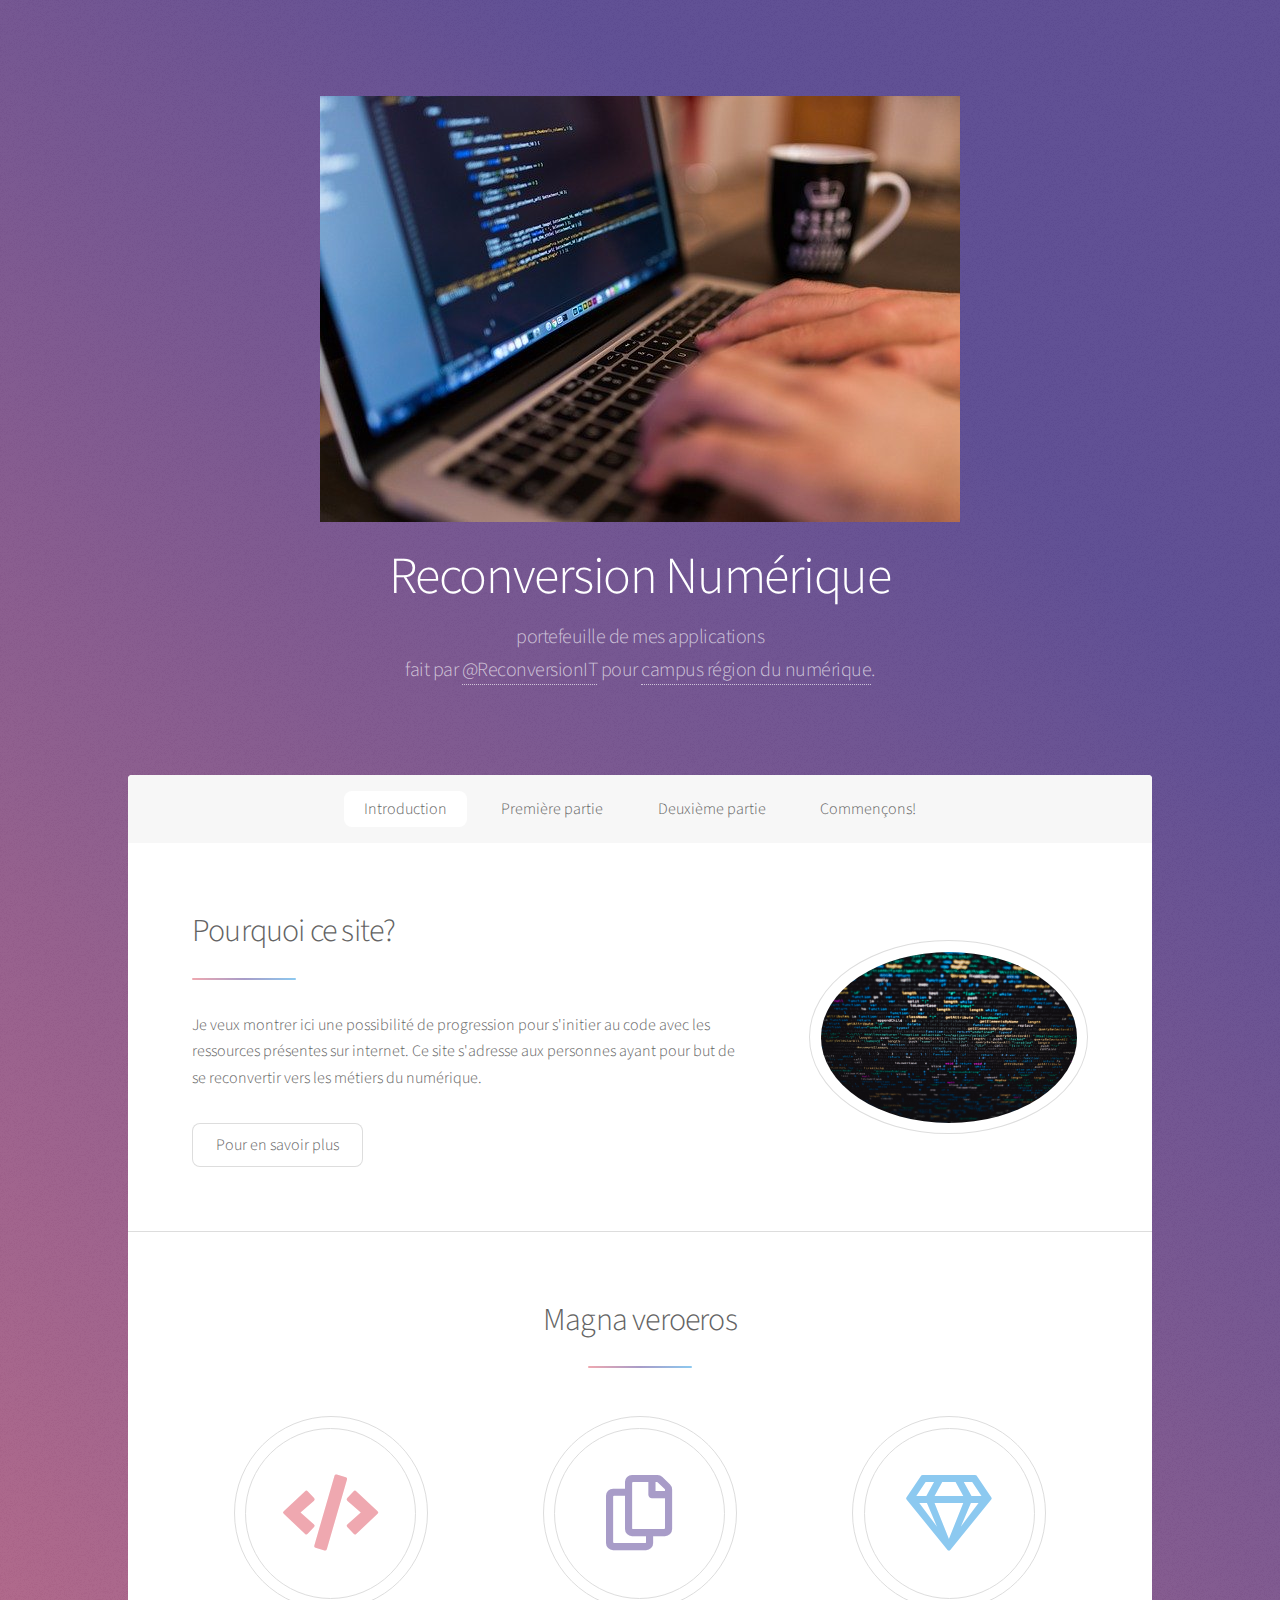
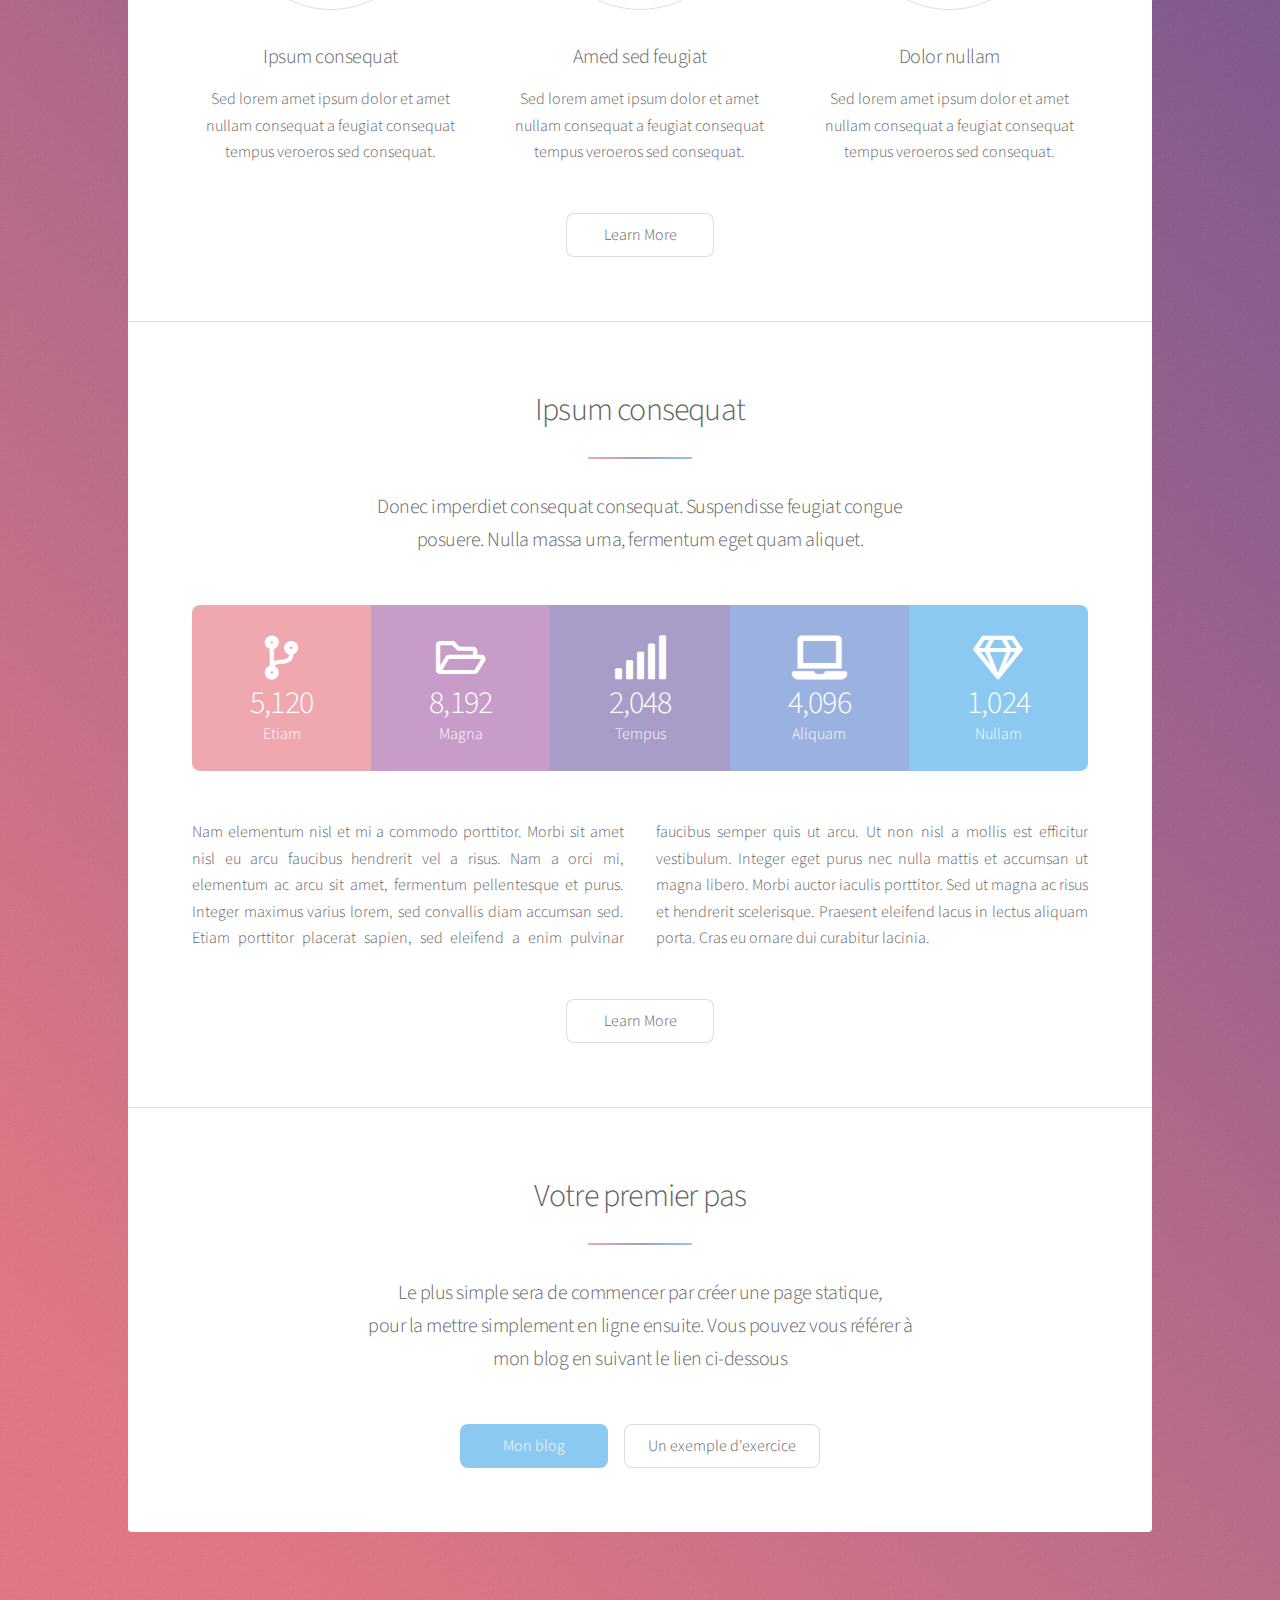
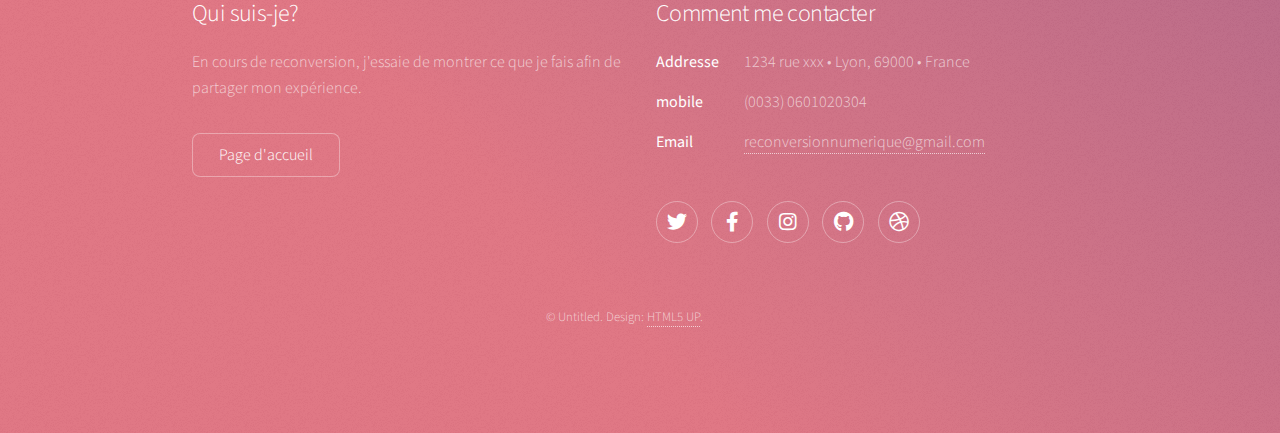
==== commit a12700c7: "Update index.html" ====
--- a/index.html
+++ b/index.html
@@ -131,7 +131,7 @@
 								<footer class="major">
 									<ul class="actions special">
 										<li><a href="https://reconversionnumeri.wixsite.com/website" class="button primary">Mon blog</a></li>
-										<li><a href="generic.html" class="button">En savoir plus sur moi</a></li>
+										<li><a href="ajout1.html" class="button">Un exemple d'exercice</a></li>
 									</ul>
 								</footer>
 							</section>
@@ -180,4 +180,4 @@
 			<script src="assets/js/main.js"></script>
 
 	</body>
-</html>+</html>
